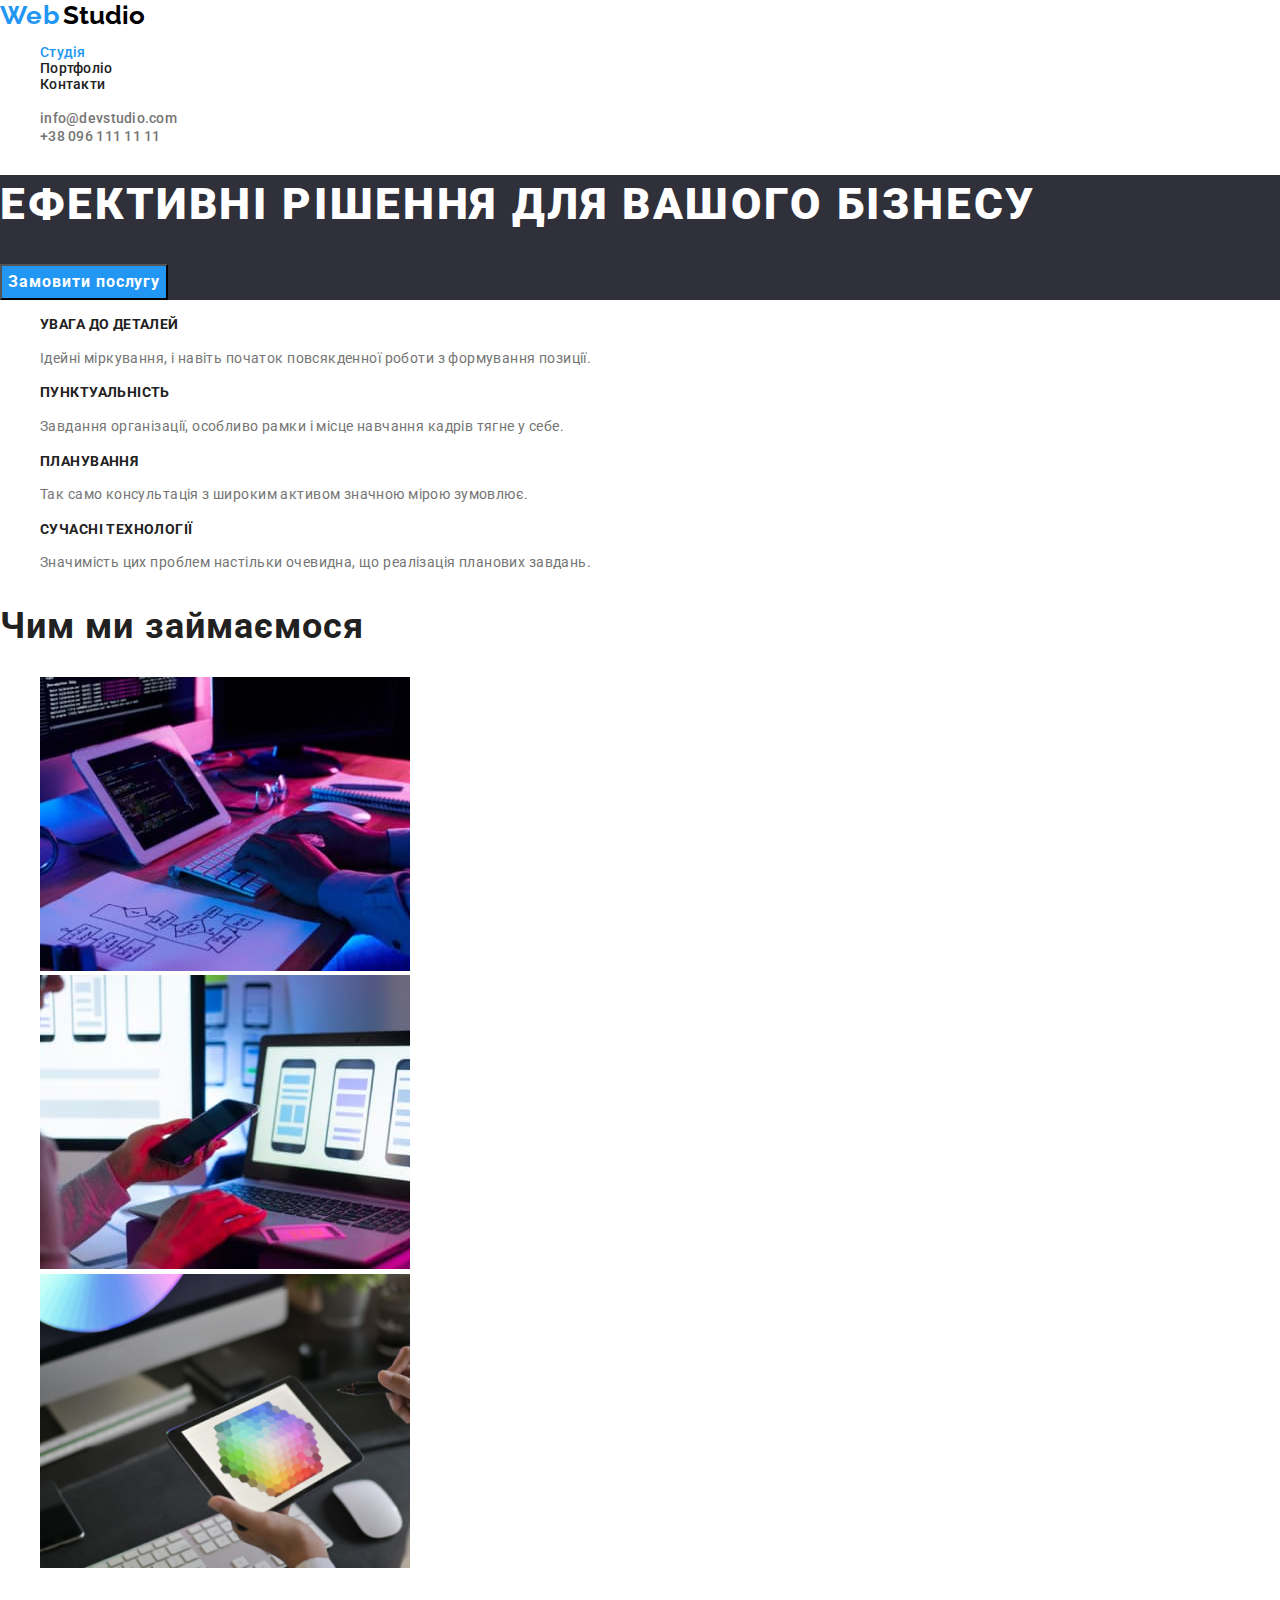
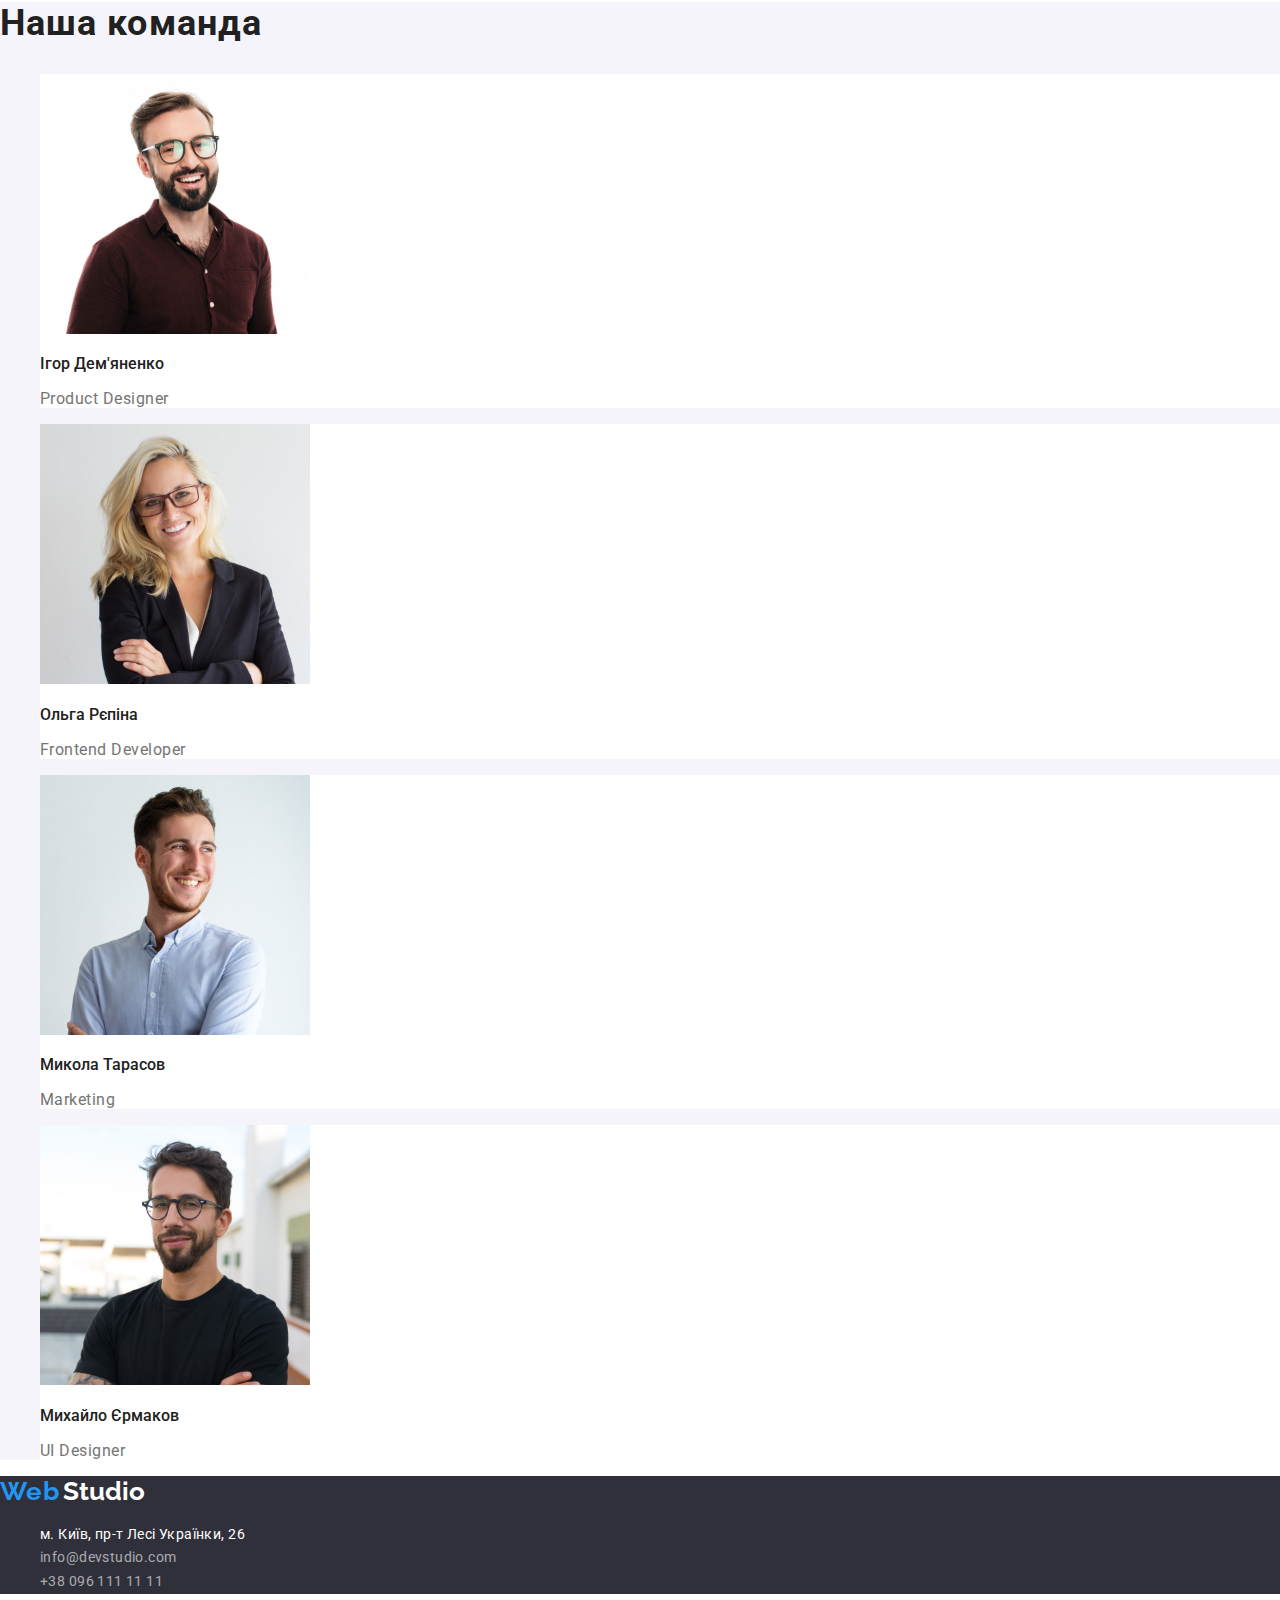
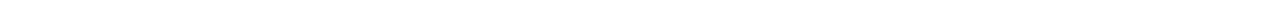
==== index.html @ 4dec2b27 "files from hw2 cloned" ====
<!DOCTYPE html>
<html lang="en">
  <head>
    <meta charset="UTF-8" />
    <meta http-equiv="X-UA-Compatible" content="IE=edge" />
    <meta name="viewport" content="width=device-width, initial-scale=1.0" />
    <title>Web Studio (Version 2.1)</title>
    <link
      rel="stylesheet"
      href="https://cdnjs.cloudflare.com/ajax/libs/modern-normalize/1.1.0/modern-normalize.min.css"
    />
    <link rel="preconnect" href="https://fonts.googleapis.com" />
    <link rel="preconnect" href="https://fonts.gstatic.com" crossorigin />
    <link
      href="https://fonts.googleapis.com/css2?family=Raleway:wght@700&family=Roboto:wght@400;500;700;900&display=swap"
      rel="stylesheet"
    />
    <link rel="stylesheet" href="./css/styles.css" />
    <link
      href="https://fonts.googleapis.com/css2?family=Raleway:wght@700&family=Roboto:wght@400;500;700;900&display=swap"
      rel="stylesheet"
    />
  </head>

  <body>
    <!-- header -->
    <header class="page-header">
      <nav>
        <a href="./" class="logo-link">
          <span class="logo-web">Web</span>
          <span class="logo-studio">Studio</span>
        </a>
        <ul class="site-nav">
          <li><a href="./" class="link current">Студія</a></li>
          <li><a href="./portfolio.html" class="link">Портфоліо</a></li>
          <li><a href="" class="link">Контакти</a></li>
        </ul>
      </nav>
      <ul class="contacts-list">
        <li><a href="" class="site-nav">info@devstudio.com</a></li>
        <li>
          <a href="tel:+380961111111" class="site-nav">+38 096 111 11 11</a>
        </li>
      </ul>
    </header>

    <main>
      <section class="hero">
        <h1 class="hero-title">Ефективні рішення для вашого бізнесу</h1>
        <button type="button" class="button-hero">Замовити послугу</button>
      </section>

      <section class="section">
        <h2 class="visually-hidden">Наші переваги</h2>
        <ul class="benefits">
          <li>
            <h3 class="section-part">УВАГА ДО ДЕТАЛЕЙ</h3>
            <p class="section-descript">
              Ідейні міркування, і навіть початок повсякденної роботи з
              формування позиції.
            </p>
          </li>
          <li>
            <h3 class="section-part">ПУНКТУАЛЬНІСТЬ</h3>
            <p class="section-descript">
              Завдання організації, особливо рамки і місце навчання кадрів тягне
              у себе.
            </p>
          </li>
          <li>
            <h3 class="section-part">ПЛАНУВАННЯ</h3>
            <p class="section-descript">
              Так само консультація з широким активом значною мірою зумовлює.
            </p>
          </li>
          <li>
            <h3 class="section-part">СУЧАСНІ ТЕХНОЛОГІЇ</h3>
            <p class="section-descript">
              Значимість цих проблем настільки очевидна, що реалізація планових
              завдань.
            </p>
          </li>
        </ul>
      </section>
      <section class="section">
        <h2 class="section-title">Чим ми займаємося</h2>
        <ul class="progects">
          <li>
            <img
              src="./images/box-1.jpg"
              alt="руки на клавіатурі"
              class="photo"
              width="370"
            />
          </li>
          <li>
            <img
              src="./images/box-2.jpg"
              alt="руки зтелефоном "
              class="photo"
              width="370"
            />
          </li>
          <li>
            <img
              src="./images/box-3.jpg"
              alt="руки з палітрою кольорів"
              class="photo"
              width="370"
            />
          </li>
        </ul>
      </section>
      <section class="section-team">
        <h2 class="section-title">Наша команда</h2>
        <ul class="team">
          <li class="team-memb">
            <img
              src="./images/man1.jpg"
              alt="Igor photo"
              class="photo"
              width="270"
            />
            <h3 class="team-name">Ігор Дем'яненко</h3>
            <p class="position">Product Designer</p>
          </li>
          <li class="team-memb">
            <img src="./images/man2.jpg" alt="Olga photo" width="270" />
            <h3 class="team-name">Ольга Рєпіна</h3>
            <p class="position">Frontend Developer</p>
          </li>
          <li class="team-memb">
            <img src="./images/man3.jpg" alt="Mykola photo" width="270" />
            <h3 class="team-name">Микола Тарасов</h3>
            <p class="position">Marketing</p>
          </li>
          <li class="team-memb">
            <img src="./images/man4.jpg" alt="Mychajlo photo" width="270" />
            <h3 class="team-name">Михайло Єрмаков</h3>
            <p class="position">UI Designer</p>
          </li>
        </ul>
      </section>
    </main>
    <footer class="footer">
      <a href="./" class="logo-link">
        <span class="logo-web">Web</span>
        <span class="logo-st-footer">Studio</span></a
      >
      <address>
        <ul class="contact-list-f">
          <li class="site-nav-li">
            <a
              href="https://goo.gl/maps/CPtrU1FHBa2aNyZL9"
              target="_blank"
              rel="noopener noreferrer nofollow"
              class="geolocation"
              >м. Київ, пр-т Лесі Українки, 26</a
            >
          </li>
          <li class="site-nav-li">
            <a href="mailto:info@devstudio.com" class="site-nav-f"
              >info@devstudio.com</a
            >
          </li>
          <li class="site-nav-li">
            <a href="tel:+380961111111" class="site-nav-f">+38 096 111 11 11</a>
          </li>
        </ul>
      </address>
    </footer>
  </body>
</html>
---- css/styles.css ----
:root{
--brand-color-text: #757575;
--brand-color-title: #212121;
--brand-color-accent: #2196F3;
--brand-color-bg: #2F303A;
--main-white: #ffffff;
}
/* колір основного тексту  #212121 */
/*колір вторинного тексту  #757575  */
 /* акценти  #2196F3 */
 /* фон основний білий  #FFFFFF */
 /* фон вторинний  #F5F4FA */
 /* фон акценти  #2F303A */

body{background-color: var(--main-white);
    color: var(--brand-color-text);
    font-family: roboto, sans-serif;}

h1,h2,h3,h4,p{font-family: 'roboto', sans-serif;}

.logo-link{text-decoration: none;}
.logo-web{color: var(--brand-color-accent);
    font-family:'Raleway';
    font-weight:700;
    font-size:26px;
    line-height:1.19;
    letter-spacing: 0.03em;
    text-decoration: none;}

.logo-studio{color: #000000; 
    font-family: 'Raleway';
    font-weight: 700;
    font-size: 26px;
    line-height: 1.19;
    letter-spacing: 0.03;
    text-decoration: none;}
.logo-studio:hover{color: var(--brand-color-accent);}

.link{color: var(--brand-color-title);
    font-family: 'roboto';
    font-weight: 500;
    font-size: 14px;
    line-height: 1.14;
    letter-spacing: 0.02em;
    text-decoration: none;}
.link:hover, .link:focus {color: var(--brand-color-accent);}
.link.current{color: var(--brand-color-accent);}

.site-nav{color: var(--brand-color-text);
    list-style-type: none;
    font-family: 'roboto';
    font-weight: 500;
    font-size: 14px;
    line-height: 1.14;
    letter-spacing: 0.02em;
    text-decoration: none;}
.site-nav:hover, .site-nav:focus {color: var(--brand-color-accent);}

.contacts-list{list-style-type: none;}

/* button */
.button-hero{
        color: var(--main-white);
        background-color: var(--brand-color-accent);
        font-family: 'Roboto';
        font-style: normal;
        font-weight: 700;
        font-size: 16px;
        line-height: 1.87;
        letter-spacing: 0.06em;
        cursor: pointer;
}

.buttons{
    list-style-type: none; display: flex;
}

.radio-button{
        font-family: 'Roboto';
        font-style: normal;
        font-weight: 500;
        font-size: 16px;
        line-height: 1.6;
        letter-spacing: 0.03em;
}

.radio-button:hover, .radio-button:focus{
    background-color: #2196F3;
}
.current-radio-button {
        font-family: 'Roboto';
        font-style: normal;
        font-weight: 500;
        font-size: 16px;
        line-height: 1.6;
        letter-spacing: 0.03em;
        background-color: var(--brand-color-accent);}

.hero{background-color: var(--brand-color-bg);}

.hero-title{color: var(--main-white);
    font-weight: 900;
    font-size: 44px;
    line-height: 1.36;
    letter-spacing: 0.06em;
    text-transform: uppercase;}

.benefits{list-style: none;}

.visually-hidden{position: absolute;
    white-space: nowrap;
    width: 1px;
    height: 1px;
    overflow: hidden;
    border: 0;
    padding: 0;
    clip: rect(0 0 0 0);
    clip-path: inset(50%);
    margin: -1px;}

.section{color: var(--brand-color-text);}

.section-title{color: var(--brand-color-title);
    font-weight: 700;
    font-size: 36px;
    line-height: 1.17;
    letter-spacing: 0.03em}

.section-part{color: var(--brand-color-title);
    font-weight: 700;
    font-size: 14px;
    line-height: 1.17;
    letter-spacing: 0.03em;}

.secction-team-name{color: var(--brand-color-title);
    font-weight: 500;
    font-size: 16px;
    line-height: 1.19px;
    letter-spacing: 0.03em;}

.progects{list-style: none;}

.cases{
        list-style-type: none;
    }

.section-part-portf{color:var(--brand-color-title);
        font-weight: 700;
        font-size: 18px;
        line-height: 2;    
        letter-spacing: 0.06em;}

.portf-text{color: var(--brand-color-text);
        font-weight: 400;
        font-size: 16px;
        line-height: 1.87;
        letter-spacing: 0.03em;}

.section-descript{
      font-weight: 400;
      font-size: 14px;
      line-height: 1.7;
      letter-spacing: 0.03em}
 
.section-team{background-color: #F5F4FA;}
  
.team-memb{background-color: var(--main-white);
       list-style-type: none;}
.team-name{
    color: var(--brand-color-title);
    font-weight: 500;
    font-size: 16px;
    line-height: 1.19;
    
}
  
.position{
     font-weight: 400;
     font-size: 16px;
     line-height: 1.19;
     letter-spacing: 0.03em;}

 
.footer{background-color: var(--brand-color-bg);}
 
.logo-st-footer{color: var(--main-white);
    font-family: 'Raleway';
    font-weight: 700;
    font-size: 26px;
    line-height: 1.19;
    letter-spacing: 0.03;
    text-decoration: none;
 }
.logo-st-footer:hover{color: var(--brand-color-accent);}

.site-nav-li{
    list-style-type: none;
  }
 
.geolocation{color: var(--main-white);
    font-style: normal;
    font-size: 14px;
    line-height: 1.7;
    letter-spacing: 0.03em;
    text-decoration: none;}
.geolocation:hover, .geolocation:focus{color: var(--brand-color-accent);}
 
.site-nav-f{color: rgba(255, 255, 255, 0.6);
    font-style: normal;
    font-size: 14px;
    line-height: 1.7;
    letter-spacing: 0.03em;
    text-decoration: none;}
 .site-nav-f:hover, .site-nav-f:focus{color:var(--brand-color-accent)}
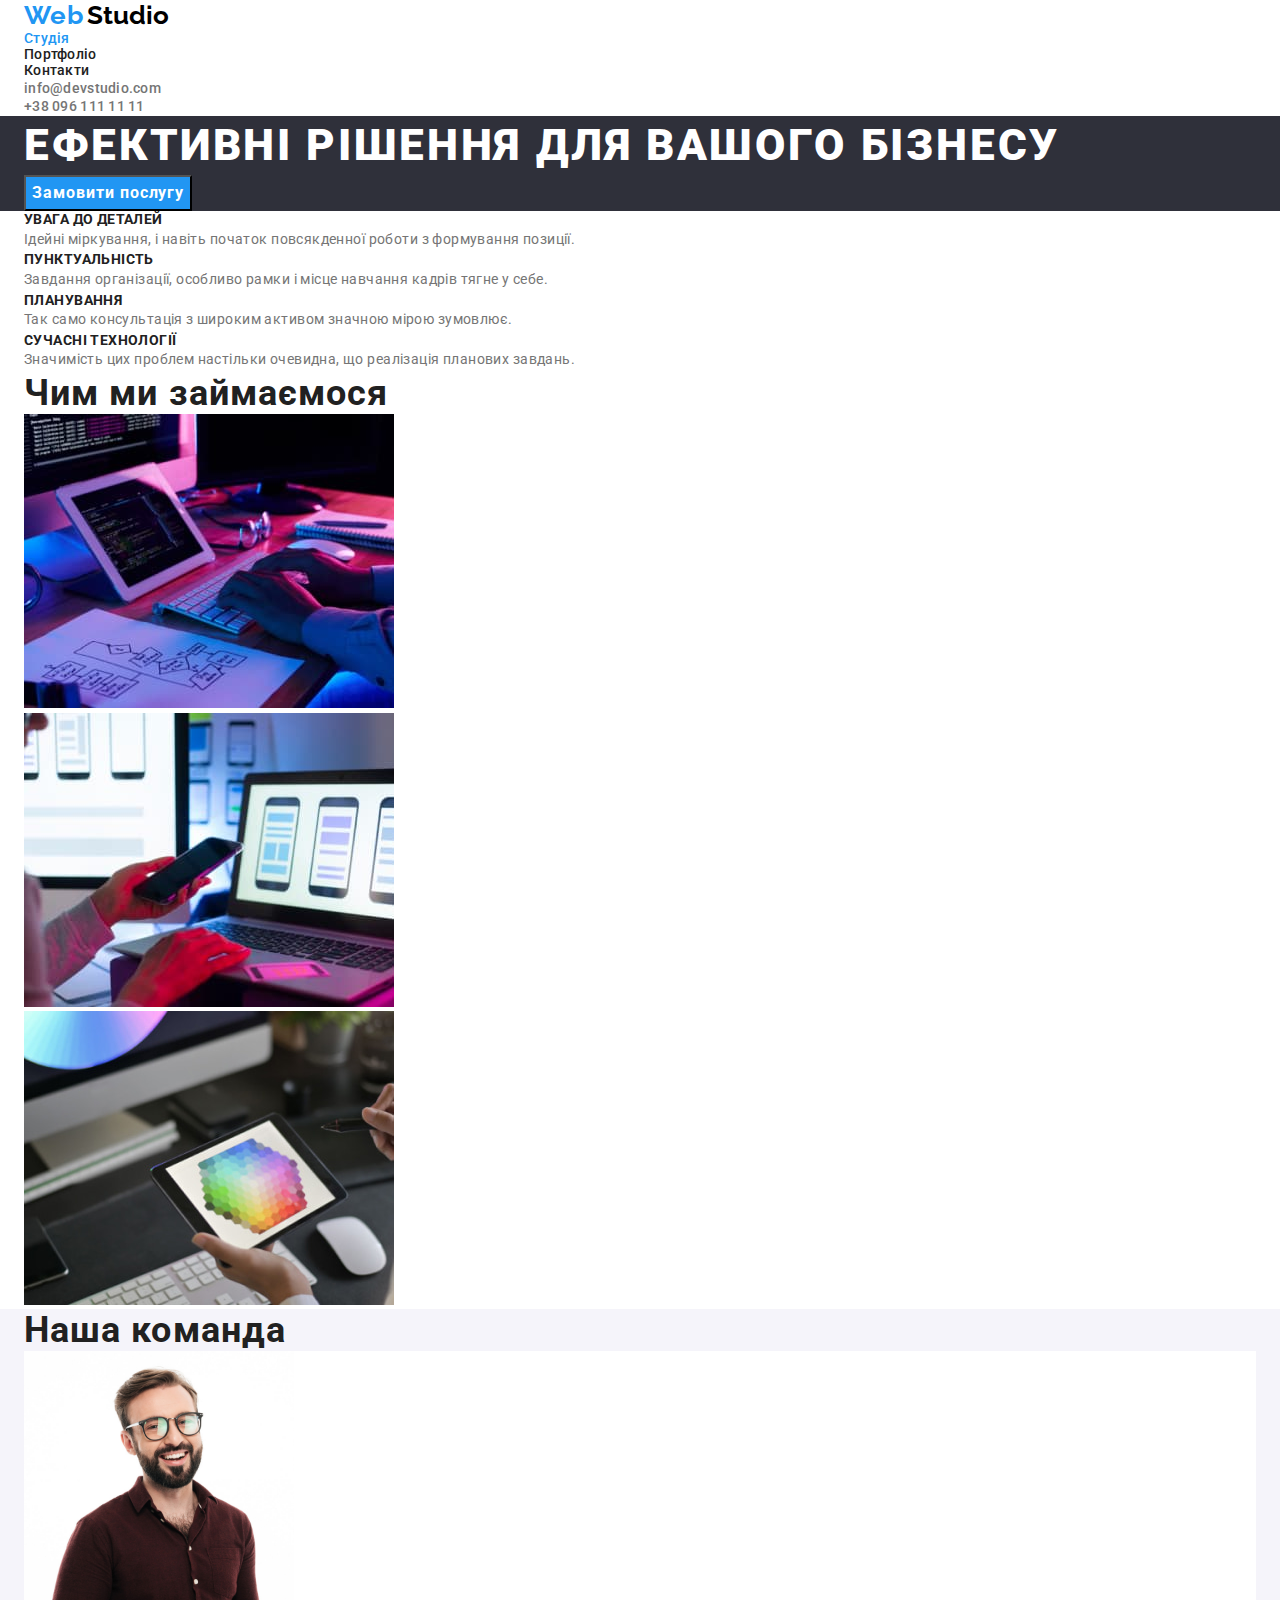
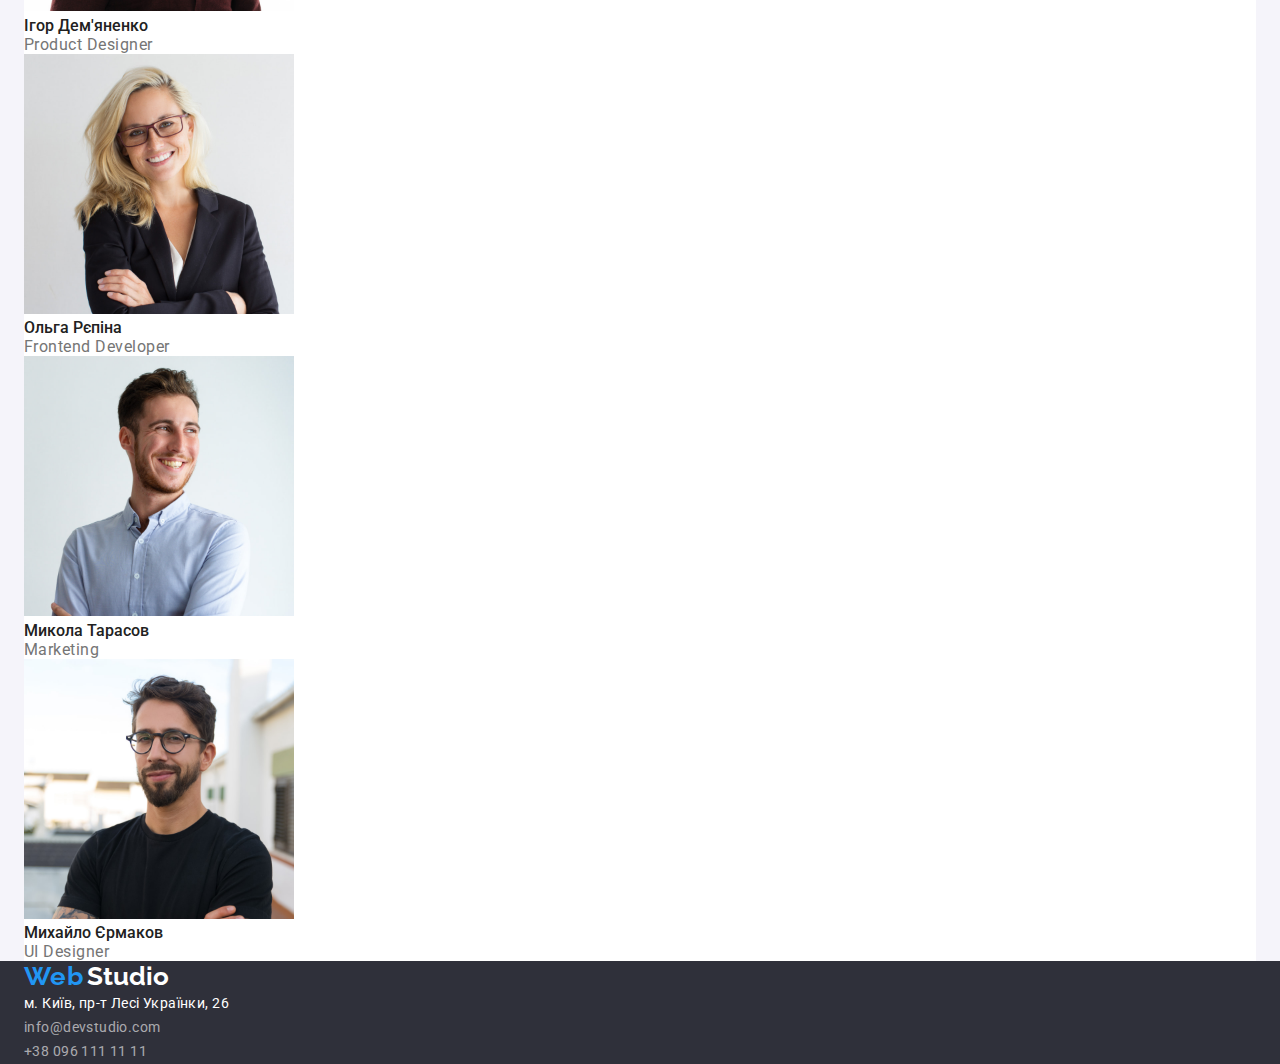
==== commit 2d8d17a5: "start create container" ====
--- a/index.html
+++ b/index.html
@@ -25,149 +25,165 @@
   <body>
     <!-- header -->
     <header class="page-header">
-      <nav>
-        <a href="./" class="logo-link">
-          <span class="logo-web">Web</span>
-          <span class="logo-studio">Studio</span>
-        </a>
-        <ul class="site-nav">
-          <li><a href="./" class="link current">Студія</a></li>
-          <li><a href="./portfolio.html" class="link">Портфоліо</a></li>
-          <li><a href="" class="link">Контакти</a></li>
-        </ul>
-      </nav>
-      <ul class="contacts-list">
-        <li><a href="" class="site-nav">info@devstudio.com</a></li>
-        <li>
-          <a href="tel:+380961111111" class="site-nav">+38 096 111 11 11</a>
-        </li>
-      </ul>
+      <div class="container">
+        <div class="header-container">
+          <nav>
+            <a href="./" class="logo-link">
+              <span class="logo-web">Web</span>
+              <span class="logo-studio">Studio</span>
+            </a>
+            <ul class="site-nav">
+              <li><a href="./" class="link current">Студія</a></li>
+              <li><a href="./portfolio.html" class="link">Портфоліо</a></li>
+              <li><a href="" class="link">Контакти</a></li>
+            </ul>
+          </nav>
+          <ul class="contacts-list">
+            <li><a href="" class="site-nav">info@devstudio.com</a></li>
+            <li>
+              <a href="tel:+380961111111" class="site-nav">+38 096 111 11 11</a>
+            </li>
+          </ul>
+        </div>
+      </div>
     </header>
 
     <main>
       <section class="hero">
-        <h1 class="hero-title">Ефективні рішення для вашого бізнесу</h1>
-        <button type="button" class="button-hero">Замовити послугу</button>
+        <div class="container">
+          <h1 class="hero-title">Ефективні рішення для вашого бізнесу</h1>
+          <button type="button" class="button-hero">Замовити послугу</button>
+        </div>
       </section>
 
       <section class="section">
-        <h2 class="visually-hidden">Наші переваги</h2>
-        <ul class="benefits">
-          <li>
-            <h3 class="section-part">УВАГА ДО ДЕТАЛЕЙ</h3>
-            <p class="section-descript">
-              Ідейні міркування, і навіть початок повсякденної роботи з
-              формування позиції.
-            </p>
-          </li>
-          <li>
-            <h3 class="section-part">ПУНКТУАЛЬНІСТЬ</h3>
-            <p class="section-descript">
-              Завдання організації, особливо рамки і місце навчання кадрів тягне
-              у себе.
-            </p>
-          </li>
-          <li>
-            <h3 class="section-part">ПЛАНУВАННЯ</h3>
-            <p class="section-descript">
-              Так само консультація з широким активом значною мірою зумовлює.
-            </p>
-          </li>
-          <li>
-            <h3 class="section-part">СУЧАСНІ ТЕХНОЛОГІЇ</h3>
-            <p class="section-descript">
-              Значимість цих проблем настільки очевидна, що реалізація планових
-              завдань.
-            </p>
-          </li>
-        </ul>
+        <div class="container">
+          <h2 class="visually-hidden">Наші переваги</h2>
+          <ul class="benefits">
+            <li>
+              <h3 class="section-part">УВАГА ДО ДЕТАЛЕЙ</h3>
+              <p class="section-descript">
+                Ідейні міркування, і навіть початок повсякденної роботи з
+                формування позиції.
+              </p>
+            </li>
+            <li>
+              <h3 class="section-part">ПУНКТУАЛЬНІСТЬ</h3>
+              <p class="section-descript">
+                Завдання організації, особливо рамки і місце навчання кадрів
+                тягне у себе.
+              </p>
+            </li>
+            <li>
+              <h3 class="section-part">ПЛАНУВАННЯ</h3>
+              <p class="section-descript">
+                Так само консультація з широким активом значною мірою зумовлює.
+              </p>
+            </li>
+            <li>
+              <h3 class="section-part">СУЧАСНІ ТЕХНОЛОГІЇ</h3>
+              <p class="section-descript">
+                Значимість цих проблем настільки очевидна, що реалізація
+                планових завдань.
+              </p>
+            </li>
+          </ul>
+        </div>
       </section>
       <section class="section">
-        <h2 class="section-title">Чим ми займаємося</h2>
-        <ul class="progects">
-          <li>
-            <img
-              src="./images/box-1.jpg"
-              alt="руки на клавіатурі"
-              class="photo"
-              width="370"
-            />
-          </li>
-          <li>
-            <img
-              src="./images/box-2.jpg"
-              alt="руки зтелефоном "
-              class="photo"
-              width="370"
-            />
-          </li>
-          <li>
-            <img
-              src="./images/box-3.jpg"
-              alt="руки з палітрою кольорів"
-              class="photo"
-              width="370"
-            />
-          </li>
-        </ul>
+        <div class="container">
+          <h2 class="section-title">Чим ми займаємося</h2>
+          <ul class="progects">
+            <li>
+              <img
+                src="./images/box-1.jpg"
+                alt="руки на клавіатурі"
+                class="photo"
+                width="370"
+              />
+            </li>
+            <li>
+              <img
+                src="./images/box-2.jpg"
+                alt="руки зтелефоном "
+                class="photo"
+                width="370"
+              />
+            </li>
+            <li>
+              <img
+                src="./images/box-3.jpg"
+                alt="руки з палітрою кольорів"
+                class="photo"
+                width="370"
+              />
+            </li>
+          </ul>
+        </div>
       </section>
       <section class="section-team">
-        <h2 class="section-title">Наша команда</h2>
-        <ul class="team">
-          <li class="team-memb">
-            <img
-              src="./images/man1.jpg"
-              alt="Igor photo"
-              class="photo"
-              width="270"
-            />
-            <h3 class="team-name">Ігор Дем'яненко</h3>
-            <p class="position">Product Designer</p>
-          </li>
-          <li class="team-memb">
-            <img src="./images/man2.jpg" alt="Olga photo" width="270" />
-            <h3 class="team-name">Ольга Рєпіна</h3>
-            <p class="position">Frontend Developer</p>
-          </li>
-          <li class="team-memb">
-            <img src="./images/man3.jpg" alt="Mykola photo" width="270" />
-            <h3 class="team-name">Микола Тарасов</h3>
-            <p class="position">Marketing</p>
-          </li>
-          <li class="team-memb">
-            <img src="./images/man4.jpg" alt="Mychajlo photo" width="270" />
-            <h3 class="team-name">Михайло Єрмаков</h3>
-            <p class="position">UI Designer</p>
-          </li>
-        </ul>
+        <div class="container">
+          <h2 class="section-title">Наша команда</h2>
+          <ul class="team">
+            <li class="team-memb">
+              <img
+                src="./images/man1.jpg"
+                alt="Igor photo"
+                class="photo"
+                width="270"
+              />
+              <h3 class="team-name">Ігор Дем'яненко</h3>
+              <p class="position">Product Designer</p>
+            </li>
+            <li class="team-memb">
+              <img src="./images/man2.jpg" alt="Olga photo" width="270" />
+              <h3 class="team-name">Ольга Рєпіна</h3>
+              <p class="position">Frontend Developer</p>
+            </li>
+            <li class="team-memb">
+              <img src="./images/man3.jpg" alt="Mykola photo" width="270" />
+              <h3 class="team-name">Микола Тарасов</h3>
+              <p class="position">Marketing</p>
+            </li>
+            <li class="team-memb">
+              <img src="./images/man4.jpg" alt="Mychajlo photo" width="270" />
+              <h3 class="team-name">Михайло Єрмаков</h3>
+              <p class="position">UI Designer</p>
+            </li>
+          </ul>
+        </div>
       </section>
     </main>
     <footer class="footer">
-      <a href="./" class="logo-link">
-        <span class="logo-web">Web</span>
-        <span class="logo-st-footer">Studio</span></a
-      >
-      <address>
-        <ul class="contact-list-f">
-          <li class="site-nav-li">
-            <a
-              href="https://goo.gl/maps/CPtrU1FHBa2aNyZL9"
-              target="_blank"
-              rel="noopener noreferrer nofollow"
-              class="geolocation"
-              >м. Київ, пр-т Лесі Українки, 26</a
-            >
-          </li>
-          <li class="site-nav-li">
-            <a href="mailto:info@devstudio.com" class="site-nav-f"
-              >info@devstudio.com</a
-            >
-          </li>
-          <li class="site-nav-li">
-            <a href="tel:+380961111111" class="site-nav-f">+38 096 111 11 11</a>
-          </li>
-        </ul>
-      </address>
+      <div class="container">
+        <a href="./" class="logo-link">
+          <span class="logo-web">Web</span>
+          <span class="logo-st-footer">Studio</span></a
+        >
+        <address>
+          <ul class="contact-list-f">
+            <li class="site-nav-li">
+              <a
+                href="https://goo.gl/maps/CPtrU1FHBa2aNyZL9"
+                target="_blank"
+                rel="noopener noreferrer nofollow"
+                class="geolocation"
+                >м. Київ, пр-т Лесі Українки, 26</a
+              >
+            </li>
+            <li class="site-nav-li">
+              <a href="mailto:info@devstudio.com" class="site-nav-f"
+                >info@devstudio.com</a
+              >
+            </li>
+            <li class="site-nav-li">
+              <a href="tel:+380961111111" class="site-nav-f"
+                >+38 096 111 11 11</a
+              >
+            </li>
+          </ul>
+        </address>
+      </div>
     </footer>
   </body>
 </html>
--- a/css/styles.css
+++ b/css/styles.css
@@ -12,11 +12,29 @@
  /* фон вторинний  #F5F4FA */
  /* фон акценти  #2F303A */
 
+ *,
+ *::before,
+ *::after {
+     box-sizing: border-box;
+ }
+
 body{background-color: var(--main-white);
     color: var(--brand-color-text);
     font-family: roboto, sans-serif;}
 
-h1,h2,h3,h4,p{font-family: 'roboto', sans-serif;}
+h1,h2,h3,h4,p,ul{font-family: 'roboto', sans-serif;
+        padding: 0;
+        margin: 0;
+    }
+
+.container {
+    width: 100%;
+    max-width: 1600px;
+    margin: 0 auto;
+    padding: 0 24px;
+}
+
+
 
 .logo-link{text-decoration: none;}
 .logo-web{color: var(--brand-color-accent);
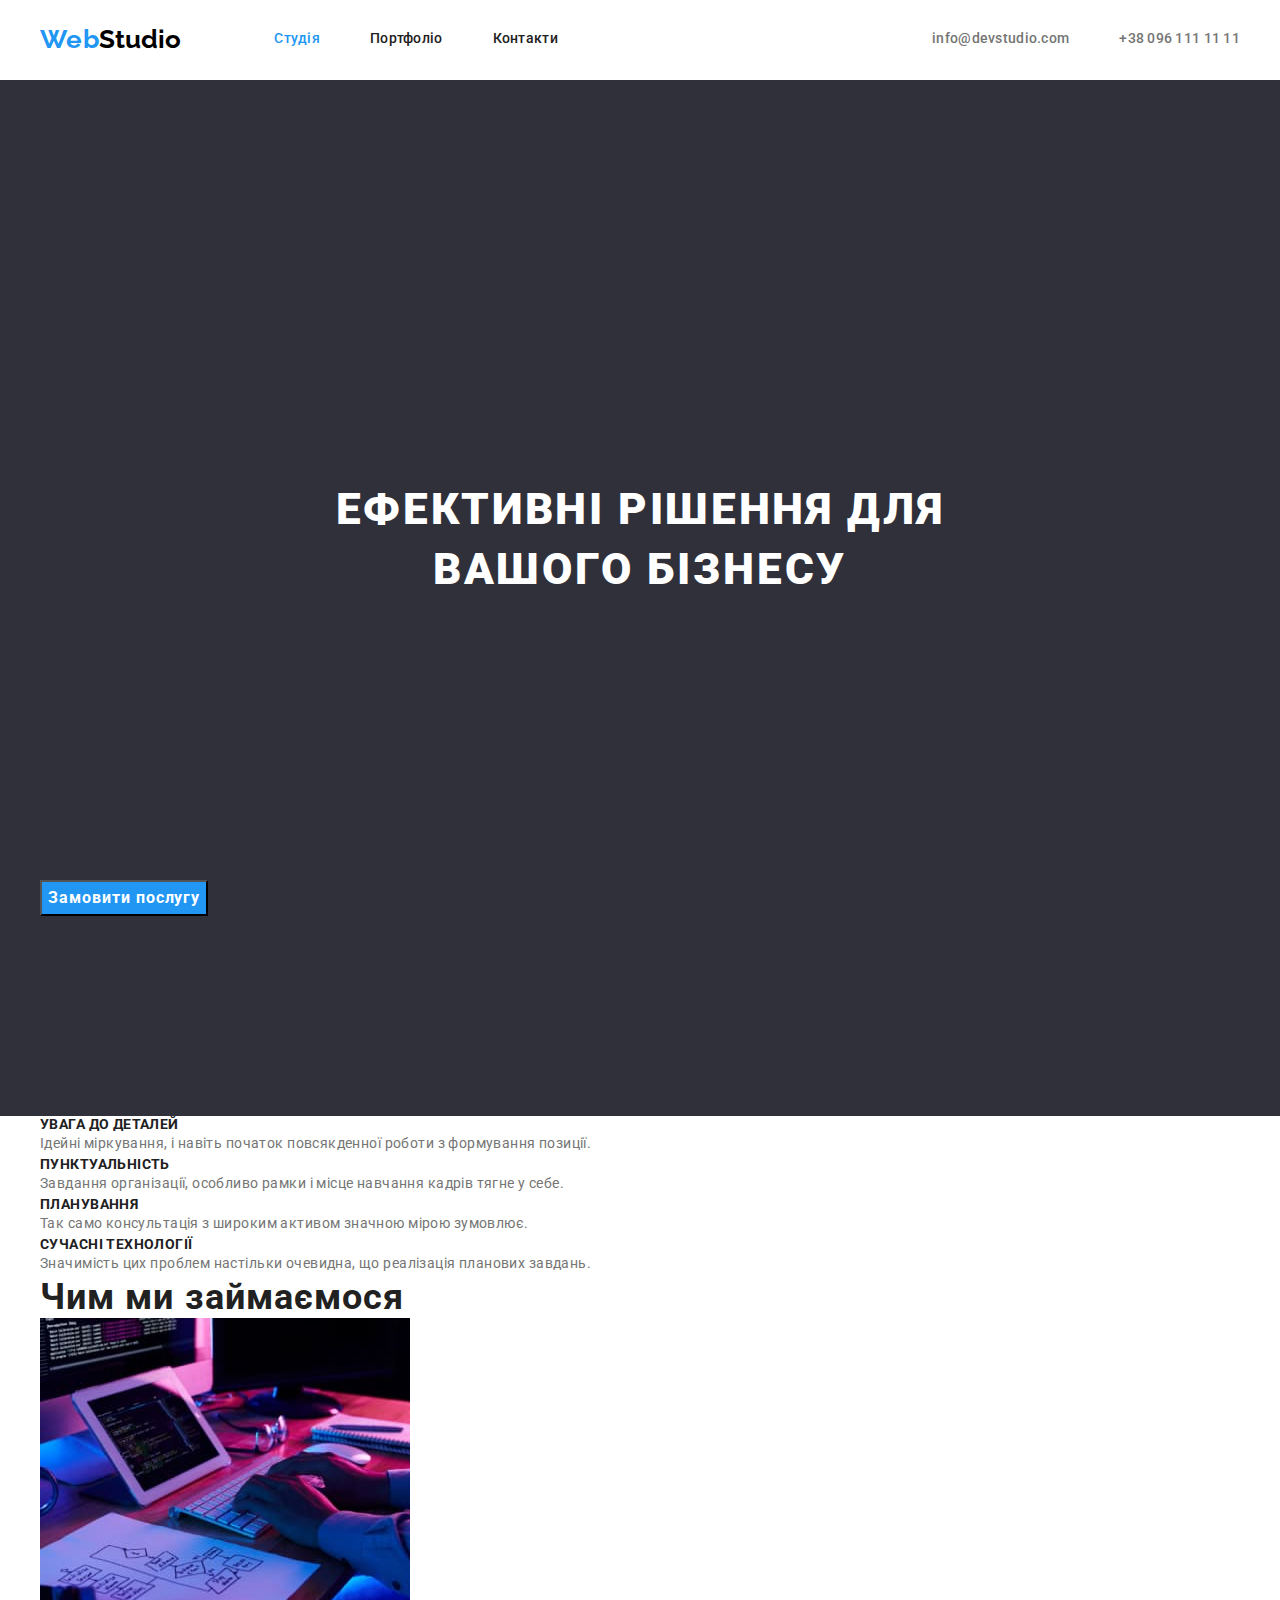
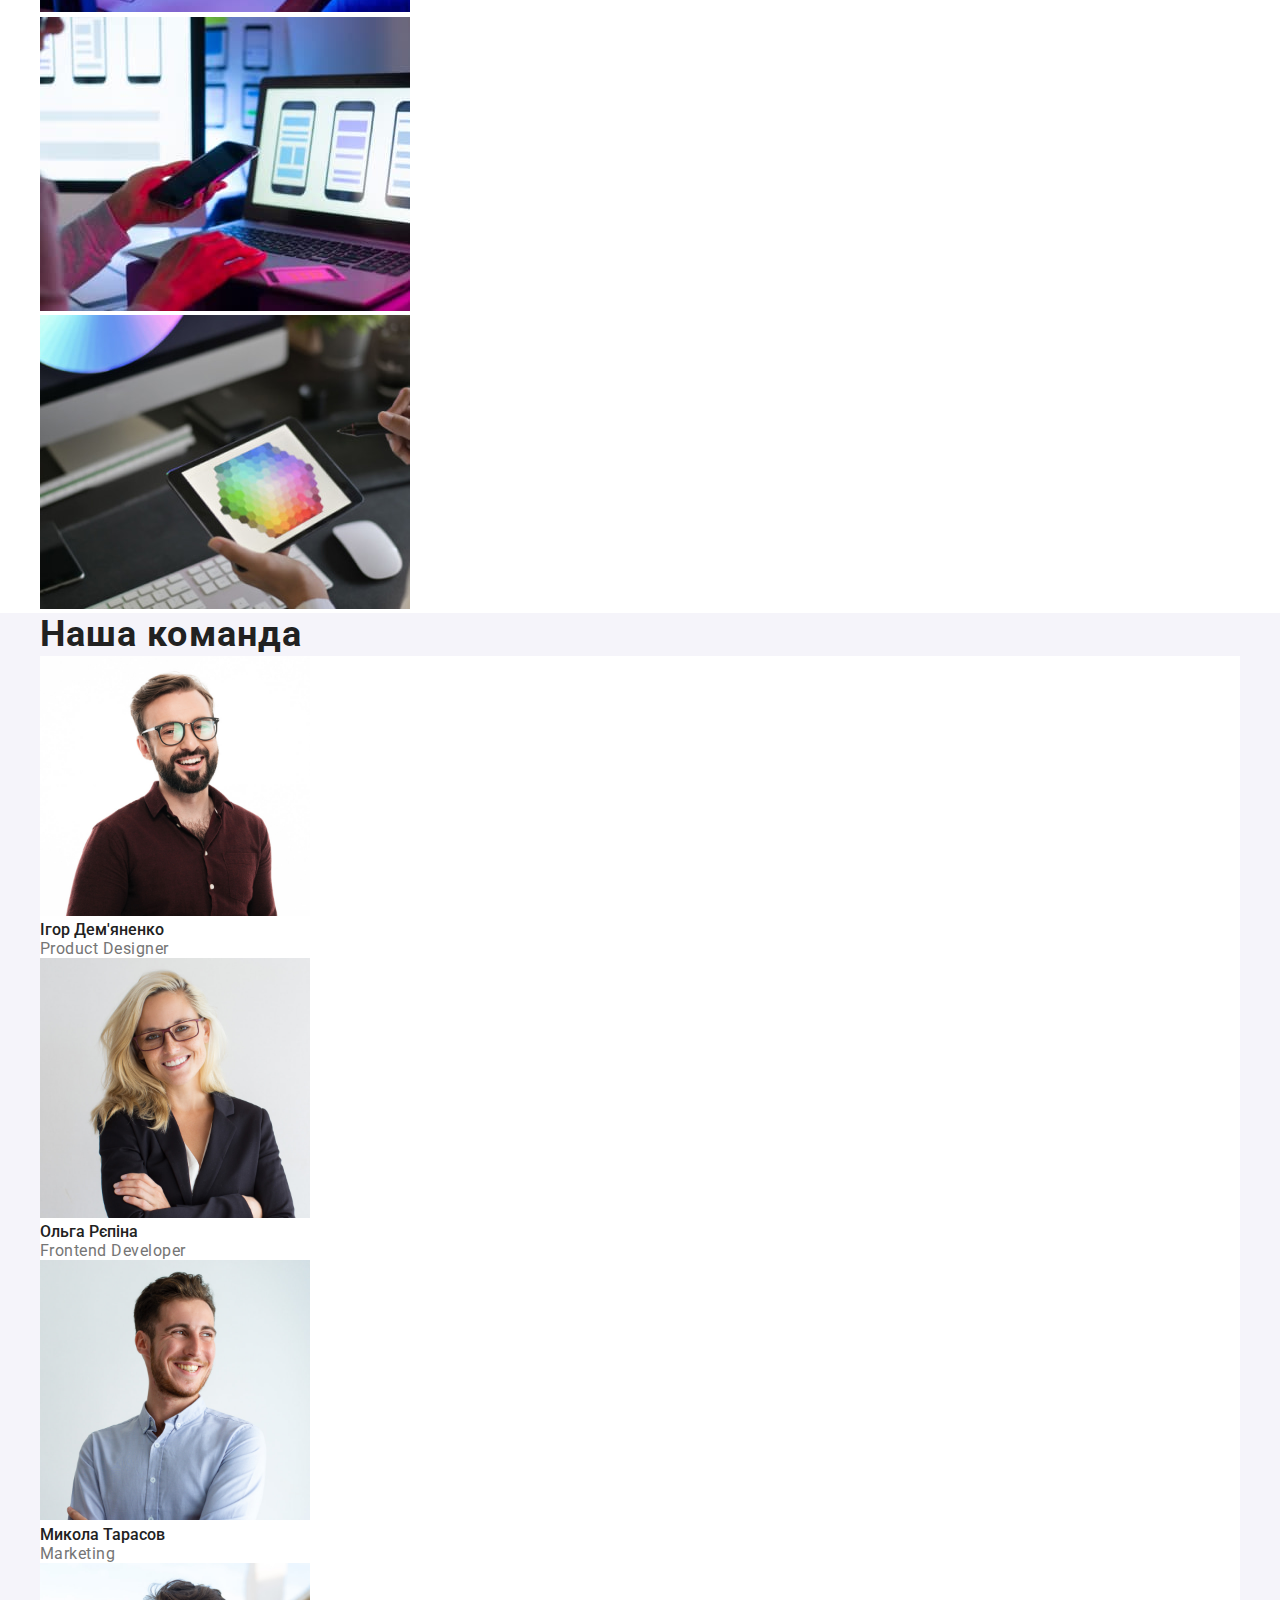
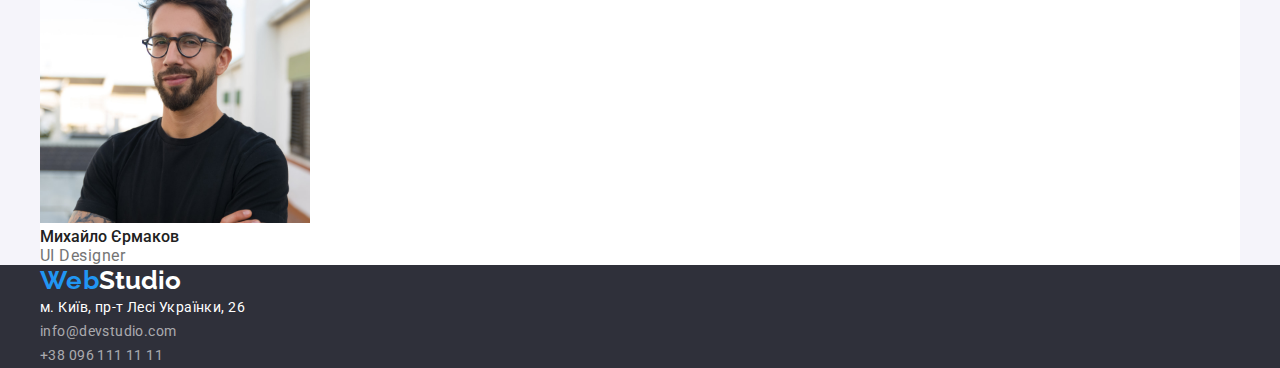
==== commit 30cb8aaa: "header packed in flex" ====
--- a/index.html
+++ b/index.html
@@ -27,7 +27,7 @@
     <header class="page-header">
       <div class="container">
         <div class="header-container">
-          <nav>
+          <nav class="header-nav">
             <a href="./" class="logo-link">
               <span class="logo-web">Web</span>
               <span class="logo-studio">Studio</span>
--- a/css/styles.css
+++ b/css/styles.css
@@ -29,14 +29,36 @@
 
 .container {
     width: 100%;
-    max-width: 1600px;
+    max-width: 1230px;
     margin: 0 auto;
-    padding: 0 24px;
-}
-
-
-
-.logo-link{text-decoration: none;}
+    padding: 0 15px;
+}
+
+/* Header */
+
+.header-container{
+    display: flex;
+    align-items: center;
+    justify-content: space-between;
+}
+
+.header-nav{
+    display: flex;
+    flex-grow: 1;
+    align-items: center;
+    gap: 93px;
+}
+
+.page-header{
+    padding: 24px 0 25px;
+}
+
+/* LOGO */
+.logo-link{text-decoration: none;
+    display: flex;
+    align-items: center;
+    flex-shrink: 0;}
+
 .logo-web{color: var(--brand-color-accent);
     font-family:'Raleway';
     font-weight:700;
@@ -64,6 +86,8 @@
 .link:hover, .link:focus {color: var(--brand-color-accent);}
 .link.current{color: var(--brand-color-accent);}
 
+/* SITE-NAV header */
+
 .site-nav{color: var(--brand-color-text);
     list-style-type: none;
     font-family: 'roboto';
@@ -71,10 +95,15 @@
     font-size: 14px;
     line-height: 1.14;
     letter-spacing: 0.02em;
-    text-decoration: none;}
+    text-decoration: none;
+     display: flex;
+     gap: 50px;}
+     
 .site-nav:hover, .site-nav:focus {color: var(--brand-color-accent);}
 
-.contacts-list{list-style-type: none;}
+.contacts-list{list-style-type: none;
+    display: flex;
+    gap: 50px;}
 
 /* button */
 .button-hero{
@@ -114,14 +143,20 @@
         letter-spacing: 0.03em;
         background-color: var(--brand-color-accent);}
 
-.hero{background-color: var(--brand-color-bg);}
+.hero{background-color: var(--brand-color-bg);
+  padding: 200px 0;}
 
 .hero-title{color: var(--main-white);
     font-weight: 900;
     font-size: 44px;
     line-height: 1.36;
     letter-spacing: 0.06em;
-    text-transform: uppercase;}
+    text-transform: uppercase;
+    text-align: center;
+        max-width: 696px;
+        margin: 0 auto;
+        padding: 200px 0 280px;
+}
 
 .benefits{list-style: none;}
 
@@ -184,6 +219,7 @@
   
 .team-memb{background-color: var(--main-white);
        list-style-type: none;}
+
 .team-name{
     color: var(--brand-color-title);
     font-weight: 500;
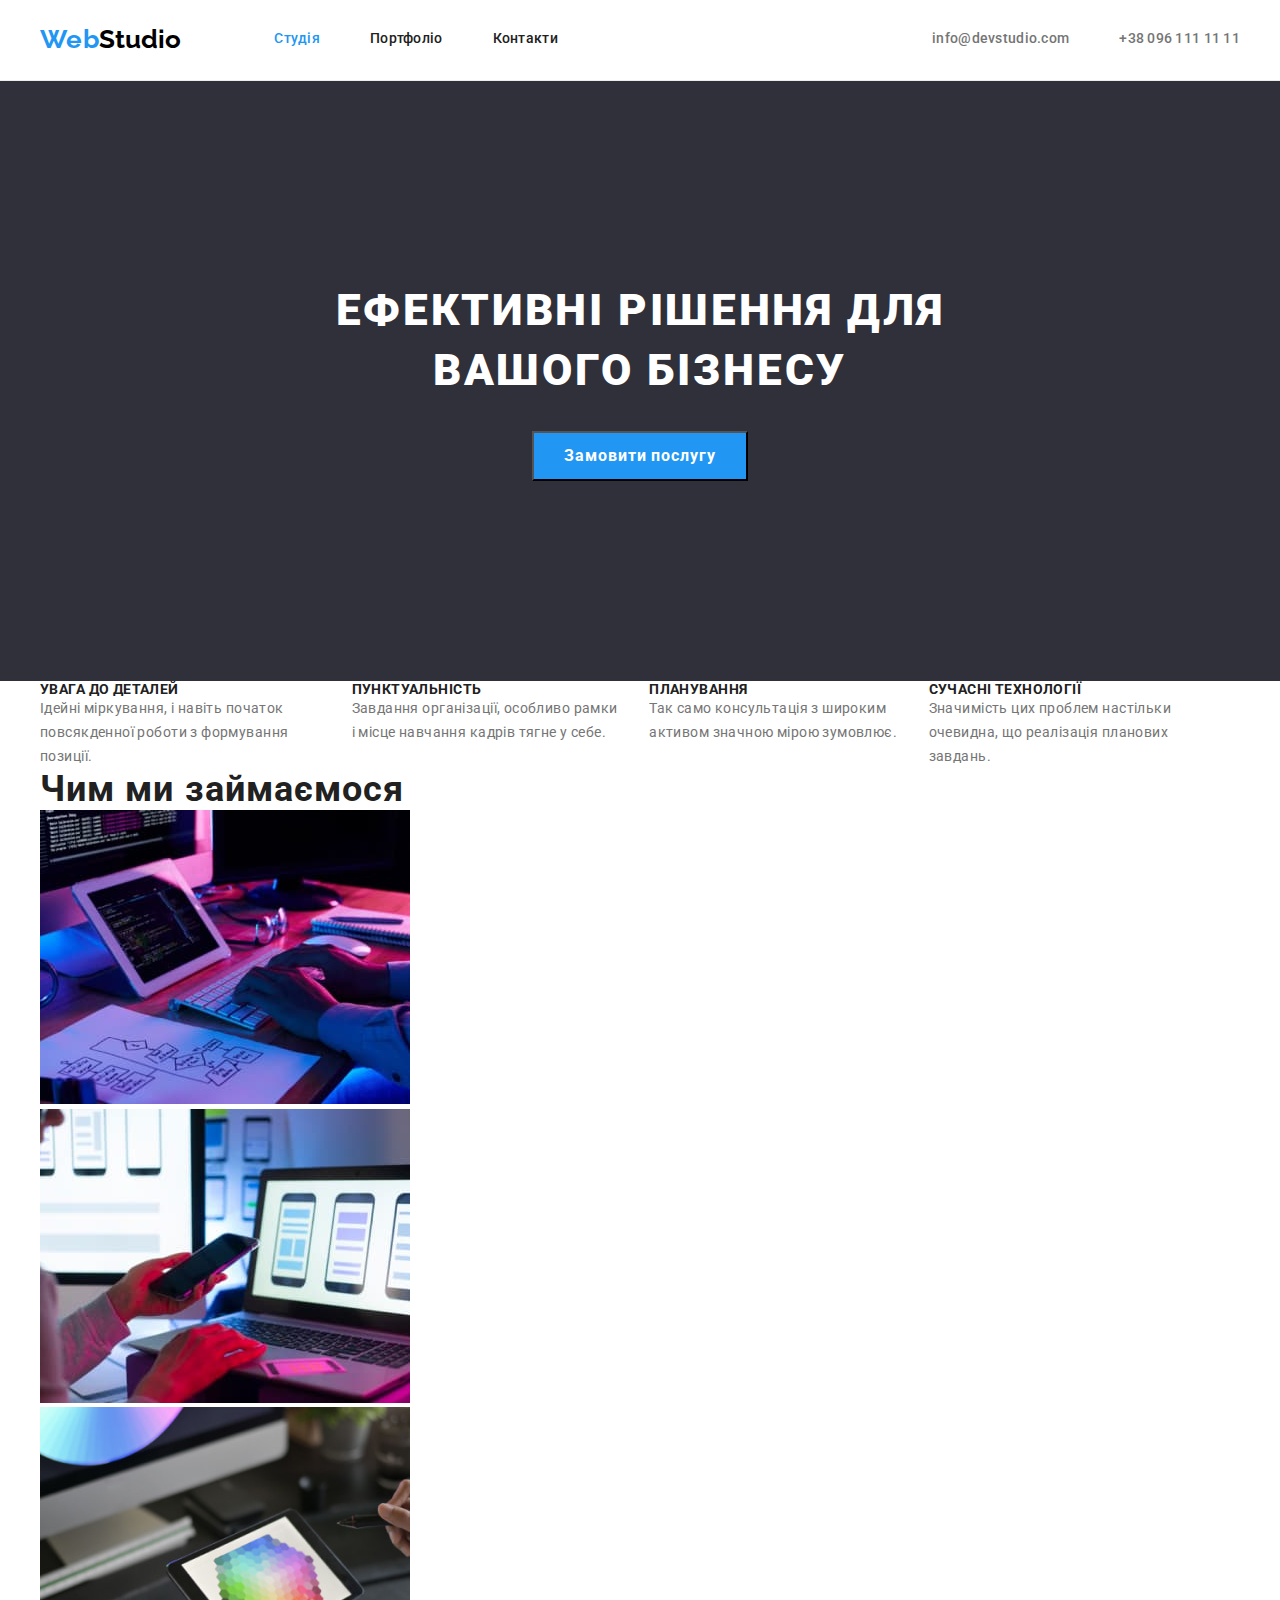
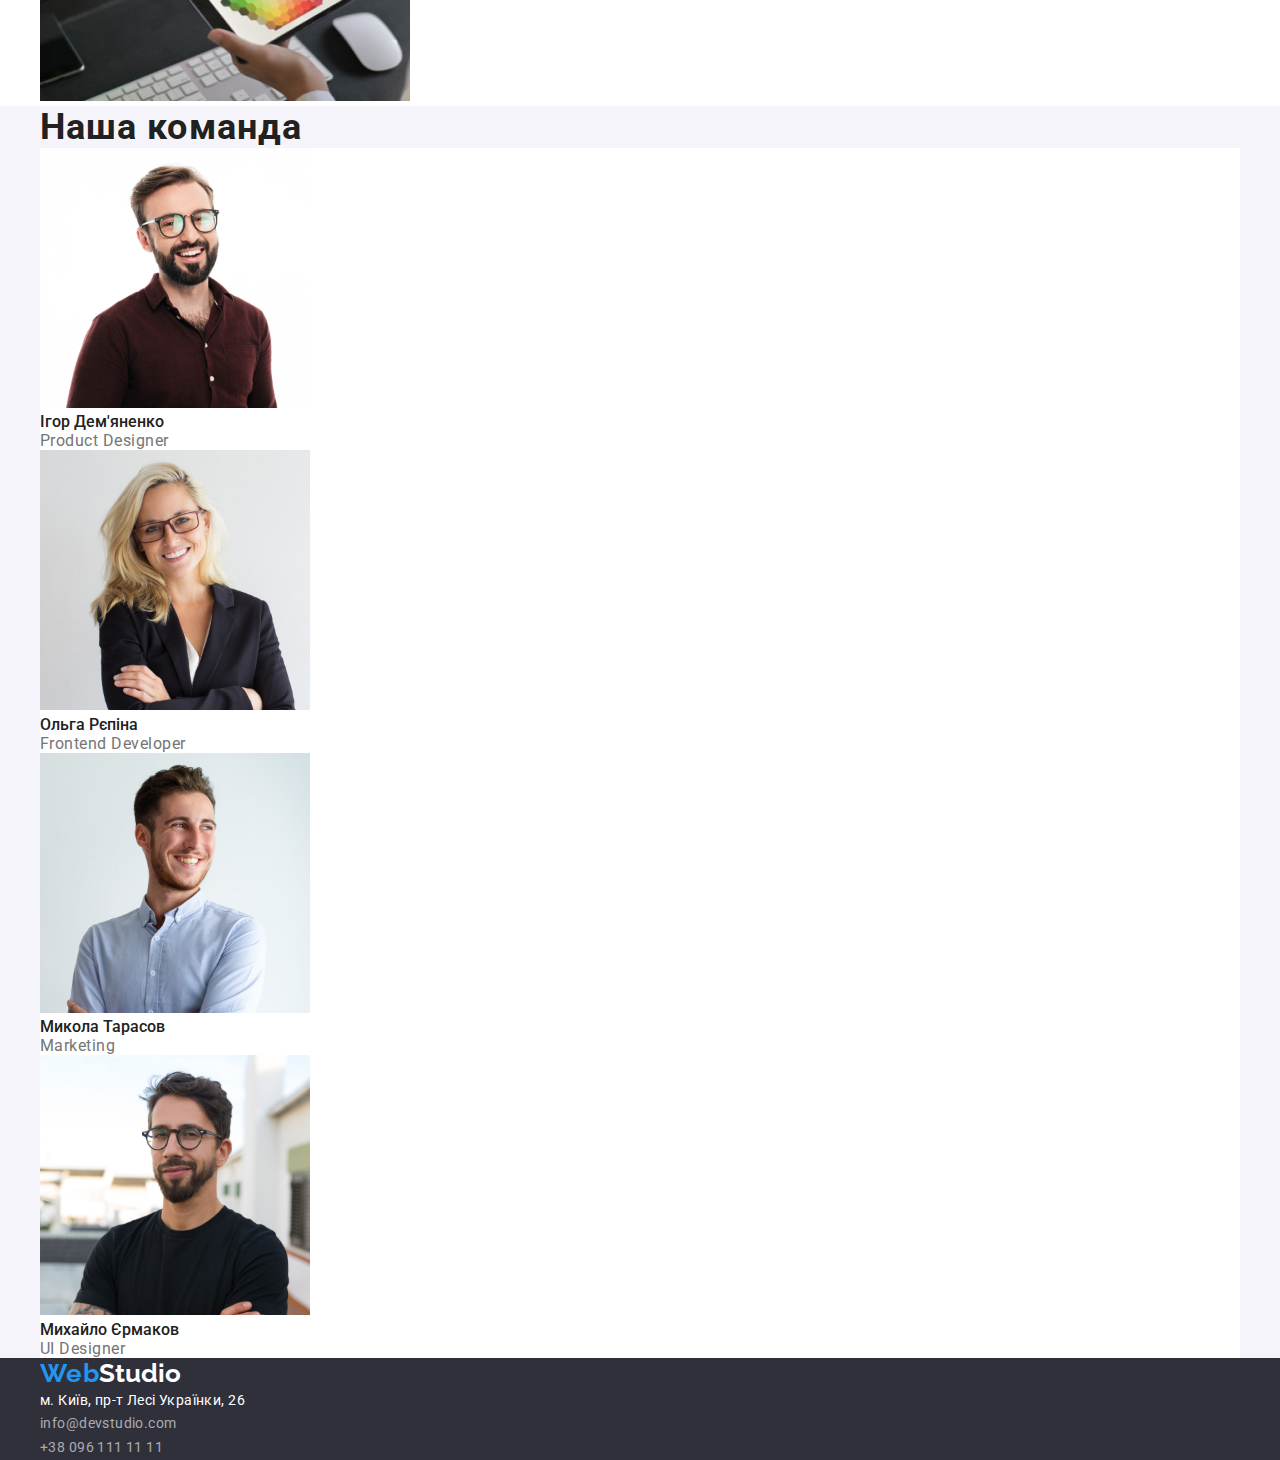
==== commit ab728276: "few step near end" ====
--- a/index.html
+++ b/index.html
@@ -59,7 +59,7 @@
       <section class="section">
         <div class="container">
           <h2 class="visually-hidden">Наші переваги</h2>
-          <ul class="benefits">
+          <ul class="benefits-container">
             <li>
               <h3 class="section-part">УВАГА ДО ДЕТАЛЕЙ</h3>
               <p class="section-descript">
--- a/css/styles.css
+++ b/css/styles.css
@@ -34,6 +34,15 @@
     padding: 0 15px;
 }
 
+.button{
+    display: inline-block;
+    position: absolute;
+     width: 216px;
+    border: 1px;
+    border-color: var(--brand-color-accent);
+    border-radius: 6px;
+    padding: 10px 29px 10px 30px;
+}
 /* Header */
 
 .header-container{
@@ -51,6 +60,7 @@
 
 .page-header{
     padding: 24px 0 25px;
+    border-bottom: 1px solid #ececec;
 }
 
 /* LOGO */
@@ -105,7 +115,7 @@
     display: flex;
     gap: 50px;}
 
-/* button */
+/* buttons */
 .button-hero{
         color: var(--main-white);
         background-color: var(--brand-color-accent);
@@ -114,8 +124,14 @@
         font-weight: 700;
         font-size: 16px;
         line-height: 1.87;
+        text-align: center;
         letter-spacing: 0.06em;
         cursor: pointer;
+        width: 216px;
+        height: 50px;
+        display: block;
+        text-align: center;
+         margin: 0 auto;
 }
 
 .buttons{
@@ -143,8 +159,18 @@
         letter-spacing: 0.03em;
         background-color: var(--brand-color-accent);}
 
-.hero{background-color: var(--brand-color-bg);
-  padding: 200px 0;}
+        
+/* hero section */
+
+.hero {
+    background-color: var(--brand-color-bg);
+    padding: 200px 0;
+}
+
+.hero-content{
+    max-width: 696px;
+    align-items: center;
+}
 
 .hero-title{color: var(--main-white);
     font-weight: 900;
@@ -153,12 +179,20 @@
     letter-spacing: 0.06em;
     text-transform: uppercase;
     text-align: center;
-        max-width: 696px;
-        margin: 0 auto;
-        padding: 200px 0 280px;
-}
-
-.benefits{list-style: none;}
+    max-width: 696px;
+    margin: 0 auto 30px auto;
+}
+
+/* benefits section */
+
+.benefits-container{
+    max-width: 1170px;
+    display: flex;
+    flex-basis: (100%-90px)/4;
+    gap: 30px;
+    list-style: none;
+    }
+/* .benefits{list-style: none;} */
 
 .visually-hidden{position: absolute;
     white-space: nowrap;
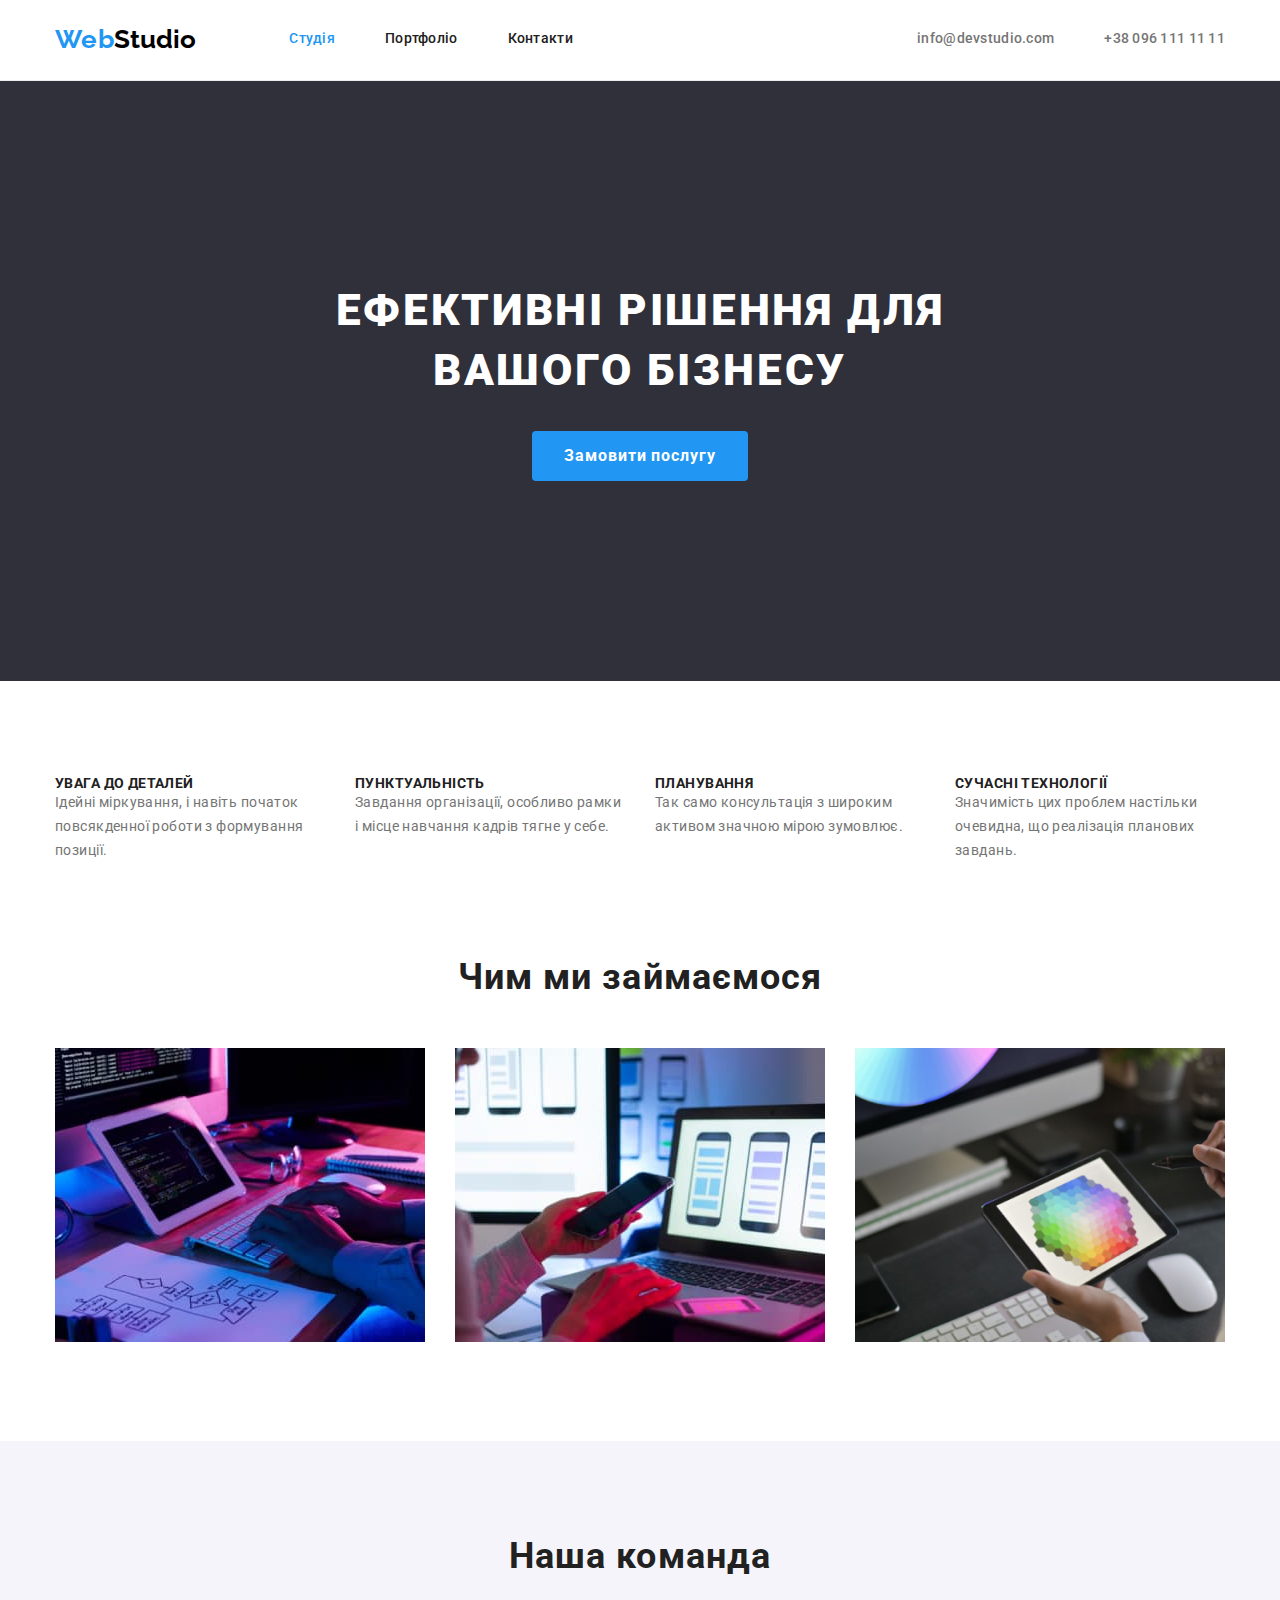
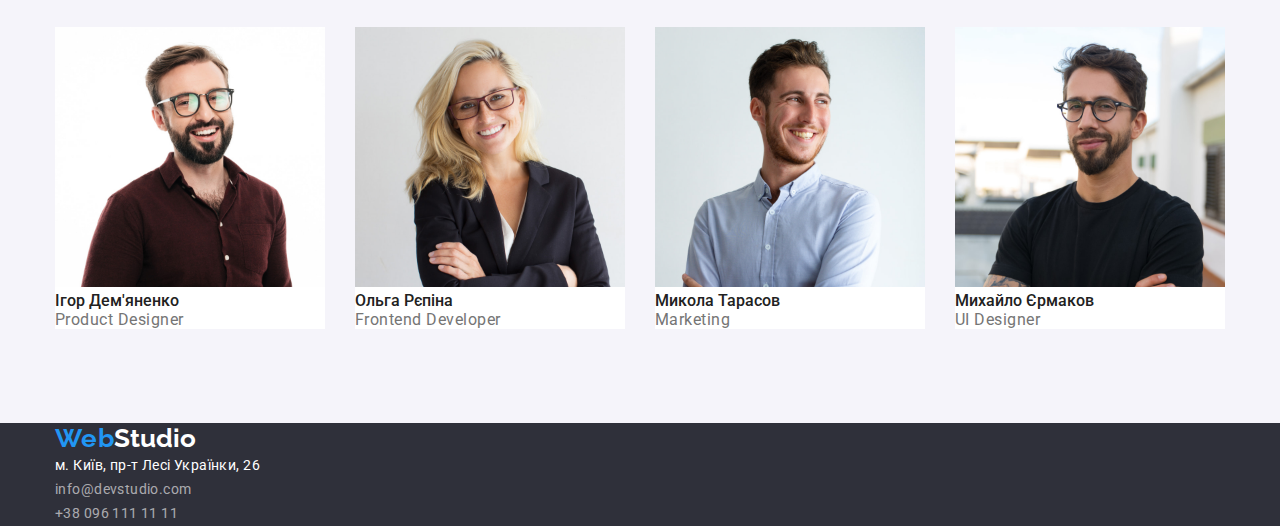
==== commit a90f38d8: "main section positioned" ====
--- a/index.html
+++ b/index.html
@@ -59,28 +59,28 @@
       <section class="section">
         <div class="container">
           <h2 class="visually-hidden">Наші переваги</h2>
-          <ul class="benefits-container">
-            <li>
+          <ul class="advantages-container">
+            <li class="advantages-item">
               <h3 class="section-part">УВАГА ДО ДЕТАЛЕЙ</h3>
               <p class="section-descript">
                 Ідейні міркування, і навіть початок повсякденної роботи з
                 формування позиції.
               </p>
             </li>
-            <li>
+            <li class="advantages-item">
               <h3 class="section-part">ПУНКТУАЛЬНІСТЬ</h3>
               <p class="section-descript">
                 Завдання організації, особливо рамки і місце навчання кадрів
                 тягне у себе.
               </p>
             </li>
-            <li>
+            <li class="advantages-item">
               <h3 class="section-part">ПЛАНУВАННЯ</h3>
               <p class="section-descript">
                 Так само консультація з широким активом значною мірою зумовлює.
               </p>
             </li>
-            <li>
+            <li class="advantages-item">
               <h3 class="section-part">СУЧАСНІ ТЕХНОЛОГІЇ</h3>
               <p class="section-descript">
                 Значимість цих проблем настільки очевидна, що реалізація
@@ -105,7 +105,7 @@
             <li>
               <img
                 src="./images/box-2.jpg"
-                alt="руки зтелефоном "
+                alt="руки з телефоном"
                 class="photo"
                 width="370"
               />
@@ -123,34 +123,36 @@
       </section>
       <section class="section-team">
         <div class="container">
-          <h2 class="section-title">Наша команда</h2>
-          <ul class="team">
-            <li class="team-memb">
-              <img
-                src="./images/man1.jpg"
-                alt="Igor photo"
-                class="photo"
-                width="270"
-              />
-              <h3 class="team-name">Ігор Дем'яненко</h3>
-              <p class="position">Product Designer</p>
-            </li>
-            <li class="team-memb">
-              <img src="./images/man2.jpg" alt="Olga photo" width="270" />
-              <h3 class="team-name">Ольга Рєпіна</h3>
-              <p class="position">Frontend Developer</p>
-            </li>
-            <li class="team-memb">
-              <img src="./images/man3.jpg" alt="Mykola photo" width="270" />
-              <h3 class="team-name">Микола Тарасов</h3>
-              <p class="position">Marketing</p>
-            </li>
-            <li class="team-memb">
-              <img src="./images/man4.jpg" alt="Mychajlo photo" width="270" />
-              <h3 class="team-name">Михайло Єрмаков</h3>
-              <p class="position">UI Designer</p>
-            </li>
-          </ul>
+          <div class="team-container">
+            <h2 class="section-team-name">Наша команда</h2>
+            <ul class="team">
+              <li class="team-memb">
+                <img
+                  src="./images/man1.jpg"
+                  alt="Igor photo"
+                  class="photo"
+                  width="270"
+                />
+                <h3 class="team-name">Ігор Дем'яненко</h3>
+                <p class="position">Product Designer</p>
+              </li>
+              <li class="team-memb">
+                <img src="./images/man2.jpg" alt="Olga photo" width="270" />
+                <h3 class="team-name">Ольга Рєпіна</h3>
+                <p class="position">Frontend Developer</p>
+              </li>
+              <li class="team-memb">
+                <img src="./images/man3.jpg" alt="Mykola photo" width="270" />
+                <h3 class="team-name">Микола Тарасов</h3>
+                <p class="position">Marketing</p>
+              </li>
+              <li class="team-memb">
+                <img src="./images/man4.jpg" alt="Mychajlo photo" width="270" />
+                <h3 class="team-name">Михайло Єрмаков</h3>
+                <p class="position">UI Designer</p>
+              </li>
+            </ul>
+          </div>
         </div>
       </section>
     </main>
--- a/css/styles.css
+++ b/css/styles.css
@@ -29,7 +29,7 @@
 
 .container {
     width: 100%;
-    max-width: 1230px;
+    max-width: 1200px;
     margin: 0 auto;
     padding: 0 15px;
 }
@@ -124,12 +124,13 @@
         font-weight: 700;
         font-size: 16px;
         line-height: 1.87;
-        text-align: center;
         letter-spacing: 0.06em;
         cursor: pointer;
         width: 216px;
         height: 50px;
         display: block;
+        border: 0;
+        border-radius: 4px;
         text-align: center;
          margin: 0 auto;
 }
@@ -165,6 +166,7 @@
 .hero {
     background-color: var(--brand-color-bg);
     padding: 200px 0;
+    margin-bottom: 94px;
 }
 
 .hero-content{
@@ -183,18 +185,10 @@
     margin: 0 auto 30px auto;
 }
 
-/* benefits section */
-
-.benefits-container{
-    max-width: 1170px;
-    display: flex;
-    flex-basis: (100%-90px)/4;
-    gap: 30px;
-    list-style: none;
-    }
-/* .benefits{list-style: none;} */
-
-.visually-hidden{position: absolute;
+/* advantages section */
+
+.visually-hidden {
+    position: absolute;
     white-space: nowrap;
     width: 1px;
     height: 1px;
@@ -203,29 +197,83 @@
     padding: 0;
     clip: rect(0 0 0 0);
     clip-path: inset(50%);
-    margin: -1px;}
-
-.section{color: var(--brand-color-text);}
+    margin: -1px;
+}
+
+.section {
+    color: var(--brand-color-text);
+}
+
+.section-part {
+    color: var(--brand-color-title);
+    font-weight: 700;
+    font-size: 14px;
+    line-height: 1.17;
+    letter-spacing: 0.03em;
+}
+
+.section-descript {
+    font-weight: 400;
+    font-size: 14px;
+    line-height: 1.7;
+    letter-spacing: 0.03em
+}
+
+.advantages-container{
+     display: flex;
+    justify-content: space-between;
+    list-style: none;
+    margin-bottom: 94px;
+    }
+
+.advantages-item{
+    width: 270px;
+}
+
+/* about our work */
 
 .section-title{color: var(--brand-color-title);
     font-weight: 700;
     font-size: 36px;
     line-height: 1.17;
-    letter-spacing: 0.03em}
-
-.section-part{color: var(--brand-color-title);
-    font-weight: 700;
-    font-size: 14px;
+    letter-spacing: 0.03em;
+    text-align: center;
+    margin-bottom: 50px;
+    }
+
+.progects{
+    list-style: none;
+    display: flex;
+    justify-content: space-between;
+    margin-bottom: 94px;
+}
+
+/* our team */
+
+.section-team{
+    background-color: #F5F4FA;
+    padding: 94px 0;
+    }
+.team-container{
+    display: block;
+    padding: 94px auto ;
+}
+
+.section-team-name{color: var(--brand-color-title);
+    font-weight: 700;
+    font-size: 36px;
     line-height: 1.17;
-    letter-spacing: 0.03em;}
-
-.secction-team-name{color: var(--brand-color-title);
-    font-weight: 500;
-    font-size: 16px;
-    line-height: 1.19px;
-    letter-spacing: 0.03em;}
-
-.progects{list-style: none;}
+    letter-spacing: 0.03em;
+    text-align: center;
+    margin-bottom: 50px;}
+
+.team {
+    display: flex;
+    justify-content: space-between;
+}
+    .team{display: flex;
+    justify-content: space-between;}
+
 
 .cases{
         list-style-type: none;
@@ -243,16 +291,13 @@
         line-height: 1.87;
         letter-spacing: 0.03em;}
 
-.section-descript{
-      font-weight: 400;
-      font-size: 14px;
-      line-height: 1.7;
-      letter-spacing: 0.03em}
- 
-.section-team{background-color: #F5F4FA;}
+
+ 
+
   
 .team-memb{background-color: var(--main-white);
-       list-style-type: none;}
+       list-style-type: none;
+       }
 
 .team-name{
     color: var(--brand-color-title);
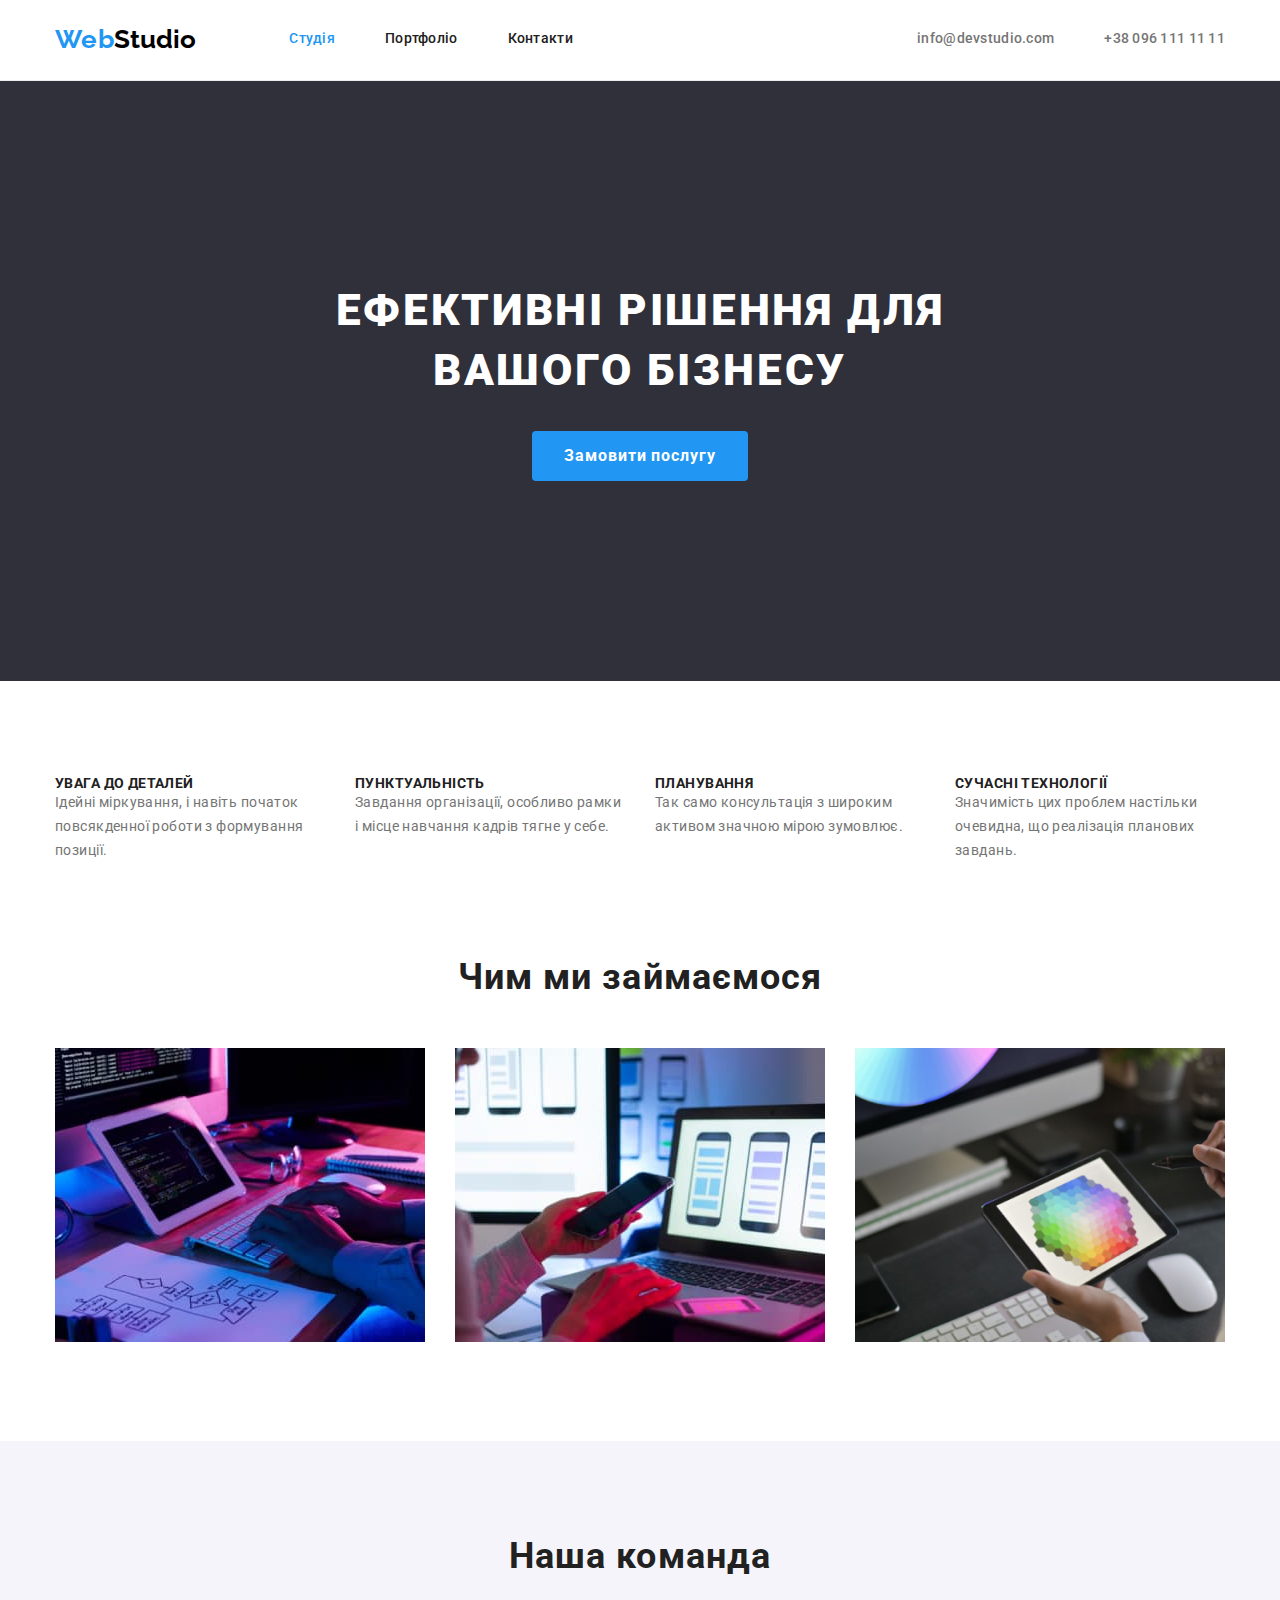
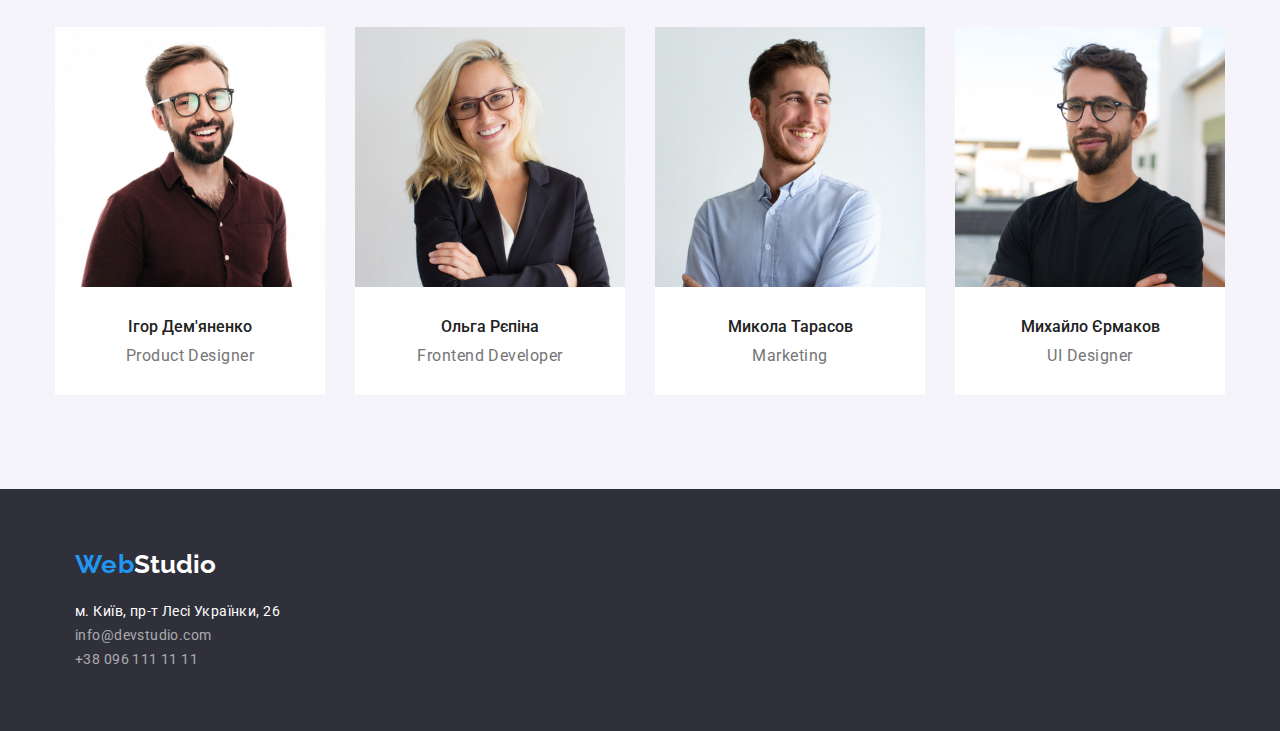
==== commit bedfabf9: "main page done" ====
--- a/index.html
+++ b/index.html
@@ -89,12 +89,11 @@
             </li>
           </ul>
         </div>
-      </section>
-      <section class="section">
+
         <div class="container">
           <h2 class="section-title">Чим ми займаємося</h2>
           <ul class="progects">
-            <li>
+            <li class="progects-item">
               <img
                 src="./images/box-1.jpg"
                 alt="руки на клавіатурі"
@@ -102,7 +101,7 @@
                 width="370"
               />
             </li>
-            <li>
+            <li class="progects-item">
               <img
                 src="./images/box-2.jpg"
                 alt="руки з телефоном"
@@ -110,7 +109,7 @@
                 width="370"
               />
             </li>
-            <li>
+            <li class="progects-item">
               <img
                 src="./images/box-3.jpg"
                 alt="руки з палітрою кольорів"
@@ -121,7 +120,8 @@
           </ul>
         </div>
       </section>
-      <section class="section-team">
+
+      <section class="section section-team">
         <div class="container">
           <div class="team-container">
             <h2 class="section-team-name">Наша команда</h2>
--- a/css/styles.css
+++ b/css/styles.css
@@ -166,7 +166,6 @@
 .hero {
     background-color: var(--brand-color-bg);
     padding: 200px 0;
-    margin-bottom: 94px;
 }
 
 .hero-content{
@@ -202,6 +201,7 @@
 
 .section {
     color: var(--brand-color-text);
+    padding: 94px 0;
 }
 
 .section-part {
@@ -245,18 +245,19 @@
     list-style: none;
     display: flex;
     justify-content: space-between;
-    margin-bottom: 94px;
+}
+
+.progects-item{
+    max-width: 370px;
 }
 
 /* our team */
 
 .section-team{
     background-color: #F5F4FA;
-    padding: 94px 0;
     }
 .team-container{
     display: block;
-    padding: 94px auto ;
 }
 
 .section-team-name{color: var(--brand-color-title);
@@ -267,13 +268,40 @@
     text-align: center;
     margin-bottom: 50px;}
 
-.team {
-    display: flex;
-    justify-content: space-between;
-}
-    .team{display: flex;
-    justify-content: space-between;}
-
+.team{
+    display: flex;
+    gap: 30px;
+    align-items: center;
+    /* justify-content: space-between; */
+}
+
+.team-memb{
+    display: flex;
+    flex-direction: column;
+    background-color: var(--main-white);
+    max-width: 270px;
+    list-style-type: none;
+    align-items: center;
+}
+
+.team-name{
+    color: var(--brand-color-title);
+    font-weight: 500;
+    font-size: 16px;
+    line-height: 1.19;
+    margin-top: 30px;
+    margin-bottom: 10px;
+}
+
+.position{
+    font-weight: 400;
+    font-size: 16px;
+    line-height: 1.19;
+    letter-spacing: 0.03em;
+    margin-bottom: 30px;
+}
+
+/* cases */
 
 .cases{
         list-style-type: none;
@@ -291,30 +319,10 @@
         line-height: 1.87;
         letter-spacing: 0.03em;}
 
-
- 
-
-  
-.team-memb{background-color: var(--main-white);
-       list-style-type: none;
-       }
-
-.team-name{
-    color: var(--brand-color-title);
-    font-weight: 500;
-    font-size: 16px;
-    line-height: 1.19;
-    
-}
-  
-.position{
-     font-weight: 400;
-     font-size: 16px;
-     line-height: 1.19;
-     letter-spacing: 0.03em;}
-
- 
-.footer{background-color: var(--brand-color-bg);}
+/* footer */
+
+.footer{background-color: var(--brand-color-bg);
+padding: 60px;}
  
 .logo-st-footer{color: var(--main-white);
     font-family: 'Raleway';
@@ -326,6 +334,8 @@
  }
 .logo-st-footer:hover{color: var(--brand-color-accent);}
 
+.contact-list-f{margin-top: 20px;}
+
 .site-nav-li{
     list-style-type: none;
   }
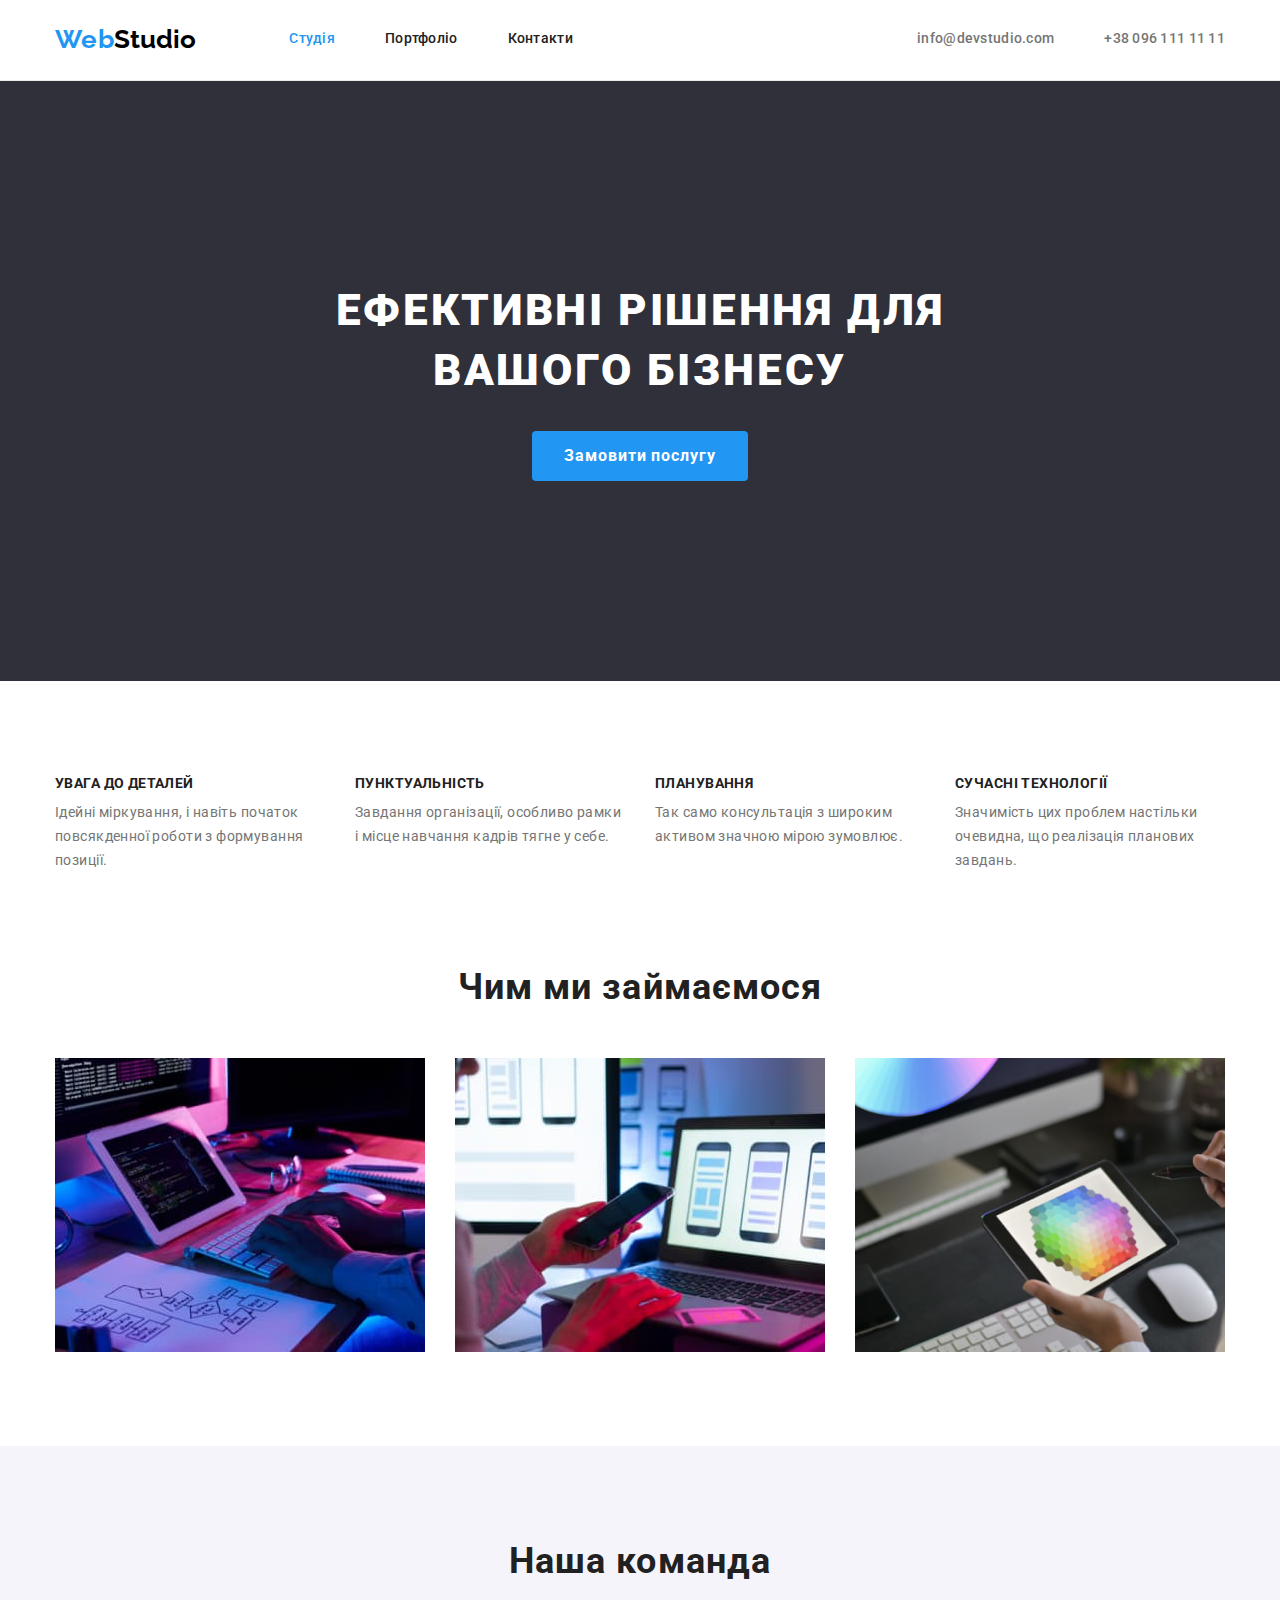
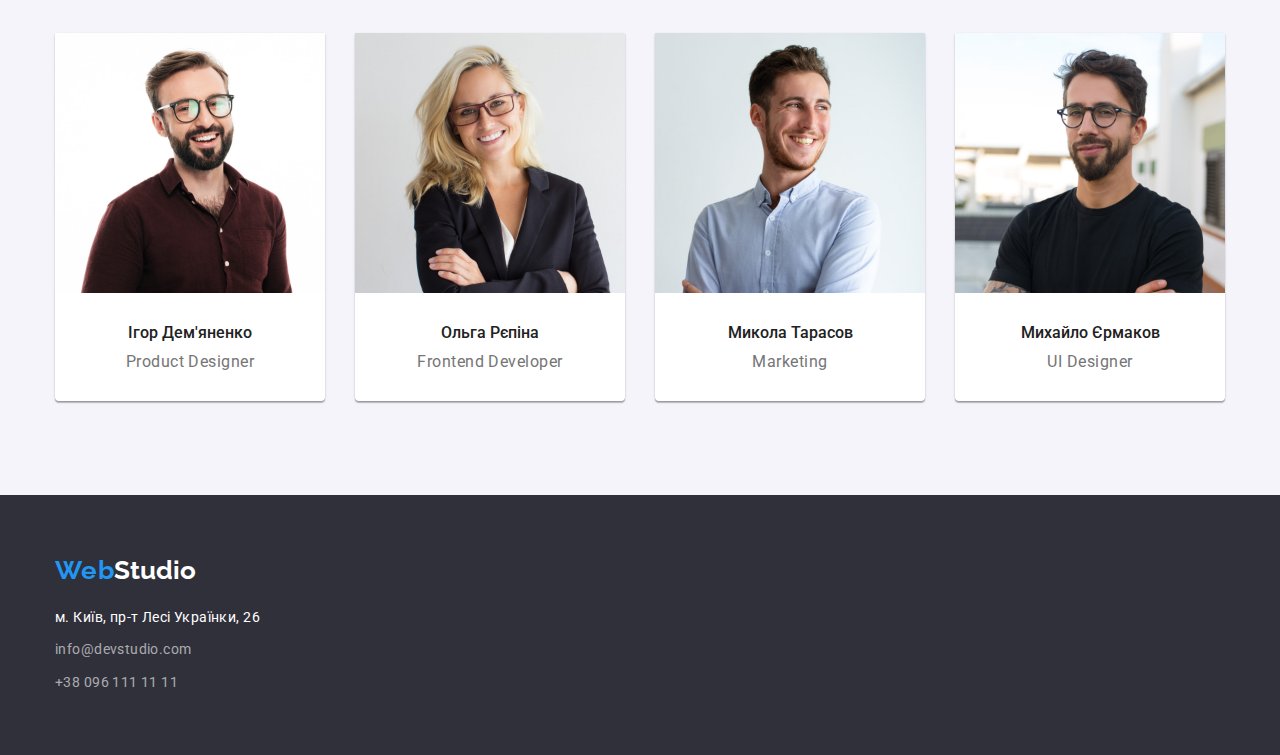
==== commit 22fc77b7: "bug fixed" ====
--- a/index.html
+++ b/index.html
@@ -89,7 +89,8 @@
             </li>
           </ul>
         </div>
-
+      </section>
+      <section class="section-about">
         <div class="container">
           <h2 class="section-title">Чим ми займаємося</h2>
           <ul class="progects">
@@ -133,23 +134,31 @@
                   class="photo"
                   width="270"
                 />
-                <h3 class="team-name">Ігор Дем'яненко</h3>
-                <p class="position">Product Designer</p>
+                <div class="team-describe">
+                  <h3 class="team-name">Ігор Дем'яненко</h3>
+                  <p class="position">Product Designer</p>
+                </div>
               </li>
               <li class="team-memb">
                 <img src="./images/man2.jpg" alt="Olga photo" width="270" />
-                <h3 class="team-name">Ольга Рєпіна</h3>
-                <p class="position">Frontend Developer</p>
+                <div class="team-describe">
+                  <h3 class="team-name">Ольга Рєпіна</h3>
+                  <p class="position">Frontend Developer</p>
+                </div>
               </li>
               <li class="team-memb">
                 <img src="./images/man3.jpg" alt="Mykola photo" width="270" />
-                <h3 class="team-name">Микола Тарасов</h3>
-                <p class="position">Marketing</p>
+                <div class="team-describe">
+                  <h3 class="team-name">Микола Тарасов</h3>
+                  <p class="position">Marketing</p>
+                </div>
               </li>
               <li class="team-memb">
                 <img src="./images/man4.jpg" alt="Mychajlo photo" width="270" />
-                <h3 class="team-name">Михайло Єрмаков</h3>
-                <p class="position">UI Designer</p>
+                <div class="team-describe">
+                  <h3 class="team-name">Михайло Єрмаков</h3>
+                  <p class="position">UI Designer</p>
+                </div>
               </li>
             </ul>
           </div>
--- a/css/styles.css
+++ b/css/styles.css
@@ -14,7 +14,7 @@
 
  *,
  *::before,
- *::after {
+ *::after{
      box-sizing: border-box;
  }
 
@@ -27,7 +27,12 @@
         margin: 0;
     }
 
-.container {
+img{display: block;
+    max-width: 100%;
+    height: auto;}
+
+
+.container{
     width: 100%;
     max-width: 1200px;
     margin: 0 auto;
@@ -115,7 +120,8 @@
     display: flex;
     gap: 50px;}
 
-/* buttons */
+
+
 .button-hero{
         color: var(--main-white);
         background-color: var(--brand-color-accent);
@@ -135,8 +141,16 @@
          margin: 0 auto;
 }
 
+/* portfolio  */
+
+.buttons-set{align-items: center;
+ margin-bottom: 50px;}
+
 .buttons{
-    list-style-type: none; display: flex;
+    list-style-type: none; 
+    display: flex;
+    justify-content: center;
+    gap: 8px;
 }
 
 .radio-button{
@@ -146,21 +160,46 @@
         font-size: 16px;
         line-height: 1.6;
         letter-spacing: 0.03em;
-}
-
-.radio-button:hover, .radio-button:focus{
-    background-color: #2196F3;
-}
+        border: 0px;
+        border-radius: 4px;
+        padding: 6px 22px;
+    
+}
+
+.radio-button:hover,
+.radio-button:focus {
+    background-color: var(--brand-color-accent);
+}
+
+.radio-button-web{
+    font-family: 'Roboto';
+    font-style: normal;
+    font-weight: 500;
+    font-size: 16px;
+    line-height: 1.6;
+    letter-spacing: 0.03em;
+    border: 0px;
+    border-radius: 4px;
+    padding: 6px 20px;
+
+}
+.radio-button-web:hover, .radio-button-web:focus{
+background-color:var(--brand-color-accent);
+}
+
 .current-radio-button {
-        font-family: 'Roboto';
-        font-style: normal;
-        font-weight: 500;
-        font-size: 16px;
-        line-height: 1.6;
-        letter-spacing: 0.03em;
-        background-color: var(--brand-color-accent);}
-
-        
+ font-family: 'Roboto';
+ font-style: normal;
+ font-weight: 500;
+ font-size: 16px;
+ line-height: 1.6;
+ letter-spacing: 0.03em;
+ background-color: var(--brand-color-accent);
+ border:  0px;
+ border-radius: 4px;
+ padding: 6px 25px;}
+
+
 /* hero section */
 
 .hero {
@@ -210,6 +249,7 @@
     font-size: 14px;
     line-height: 1.17;
     letter-spacing: 0.03em;
+    margin-bottom: 10px;
 }
 
 .section-descript {
@@ -223,7 +263,6 @@
      display: flex;
     justify-content: space-between;
     list-style: none;
-    margin-bottom: 94px;
     }
 
 .advantages-item{
@@ -231,6 +270,10 @@
 }
 
 /* about our work */
+
+.section-about{
+    padding-bottom: 94px;
+}
 
 .section-title{color: var(--brand-color-title);
     font-weight: 700;
@@ -282,14 +325,18 @@
     max-width: 270px;
     list-style-type: none;
     align-items: center;
-}
+    box-shadow: 0px 1px 3px rgba(0, 0, 0, 0.12), 0px 1px 1px rgba(0, 0, 0, 0.14), 0px 2px 1px rgba(0, 0, 0, 0.2);
+    border-radius: 0px 0px 4px 4px;
+}
+
+.team-describe{padding: 30px 0;
+text-align: center;}
 
 .team-name{
     color: var(--brand-color-title);
     font-weight: 500;
     font-size: 16px;
     line-height: 1.19;
-    margin-top: 30px;
     margin-bottom: 10px;
 }
 
@@ -298,14 +345,33 @@
     font-size: 16px;
     line-height: 1.19;
     letter-spacing: 0.03em;
-    margin-bottom: 30px;
 }
 
 /* cases */
 
-.cases{
-        list-style-type: none;
-    }
+
+.cases-list{
+    text-decoration: none;
+}
+
+.cases {
+     display: flex;
+     flex-wrap: wrap; 
+     gap: 30px;
+     text-decoration: none;
+     list-style-type: none;
+}
+
+.cases-item{
+    width: 370px;
+    /* flex-basis: calc((100% - 2 * 30px) / 3 */
+}
+
+.card-footer{
+    padding: 20px 24px;
+    border: 1px solid #EEEEEE;
+    border-top: none;} 
+
 
 .section-part-portf{color:var(--brand-color-title);
         font-weight: 700;
@@ -322,8 +388,15 @@
 /* footer */
 
 .footer{background-color: var(--brand-color-bg);
-padding: 60px;}
- 
+padding: 60px 0;}
+
+.logo-link-f {
+    text-decoration: none;
+    /* display: flex; */
+    align-items: center;
+    /* flex-shrink: 0; */
+}
+
 .logo-st-footer{color: var(--main-white);
     font-family: 'Raleway';
     font-weight: 700;
@@ -338,14 +411,18 @@
 
 .site-nav-li{
     list-style-type: none;
+    margin-bottom: 9px;
   }
+
+  .site-nav-li:last-child{margin-bottom: 0;}
  
 .geolocation{color: var(--main-white);
+    text-decoration: none;
     font-style: normal;
     font-size: 14px;
     line-height: 1.7;
     letter-spacing: 0.03em;
-    text-decoration: none;}
+    }
 .geolocation:hover, .geolocation:focus{color: var(--brand-color-accent);}
  
 .site-nav-f{color: rgba(255, 255, 255, 0.6);
